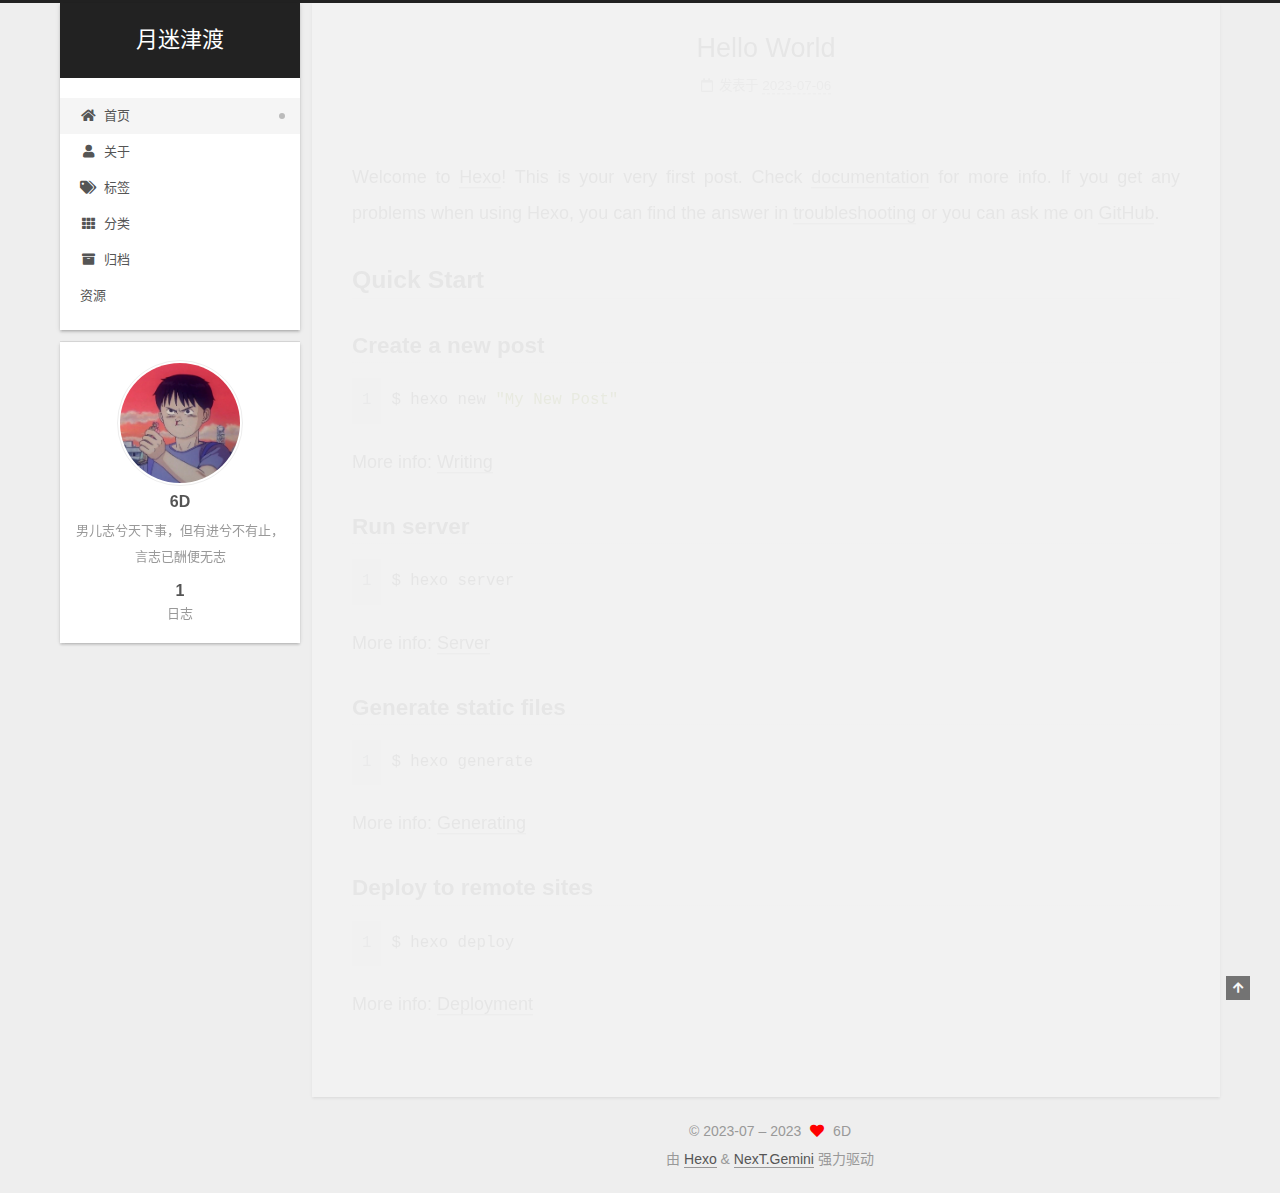
==== index.html @ 22b4a3be "Site updated: 2023-07-07 14:11:19" ====
<!DOCTYPE html>
<html lang="zh-CN">
<head>
  <meta charset="UTF-8">
<meta name="viewport" content="width=device-width, initial-scale=1, maximum-scale=2">
<meta name="theme-color" content="#222">
<meta name="generator" content="Hexo 6.3.0">
  <link rel="apple-touch-icon" sizes="180x180" href="/images/apple-touch-icon-next.png">
  <link rel="icon" type="image/png" sizes="32x32" href="/images/favicon-small.png">
  <link rel="icon" type="image/png" sizes="16x16" href="/images/favicon-small.png">
  <link rel="mask-icon" href="/images/logo.svg" color="#222">

<link rel="stylesheet" href="/css/main.css">


<link rel="stylesheet" href="/lib/font-awesome/css/all.min.css">

<script id="hexo-configurations">
    var NexT = window.NexT || {};
    var CONFIG = {"hostname":"6d-pj.github.io","root":"/","scheme":"Gemini","version":"7.8.0","exturl":false,"sidebar":{"position":"left","display":"post","padding":18,"offset":12,"onmobile":false},"copycode":{"enable":false,"show_result":false,"style":null},"back2top":{"enable":true,"sidebar":false,"scrollpercent":false},"bookmark":{"enable":false,"color":"#222","save":"auto"},"fancybox":false,"mediumzoom":false,"lazyload":false,"pangu":false,"comments":{"style":"tabs","active":null,"storage":true,"lazyload":false,"nav":null},"algolia":{"hits":{"per_page":10},"labels":{"input_placeholder":"Search for Posts","hits_empty":"We didn't find any results for the search: ${query}","hits_stats":"${hits} results found in ${time} ms"}},"localsearch":{"enable":false,"trigger":"auto","top_n_per_article":1,"unescape":false,"preload":false},"motion":{"enable":true,"async":false,"transition":{"post_block":"fadeIn","post_header":"slideDownIn","post_body":"slideDownIn","coll_header":"slideLeftIn","sidebar":"slideUpIn"}}};
  </script>

  <meta name="description" content="男儿志兮天下事，但有进兮不有止，言志已酬便无志">
<meta property="og:type" content="website">
<meta property="og:title" content="月迷津渡">
<meta property="og:url" content="https://6d-pj.github.io/index.html">
<meta property="og:site_name" content="月迷津渡">
<meta property="og:description" content="男儿志兮天下事，但有进兮不有止，言志已酬便无志">
<meta property="og:locale" content="zh_CN">
<meta property="article:author" content="6D">
<meta name="twitter:card" content="summary">

<link rel="canonical" href="https://6d-pj.github.io/">


<script id="page-configurations">
  // https://hexo.io/docs/variables.html
  CONFIG.page = {
    sidebar: "",
    isHome : true,
    isPost : false,
    lang   : 'zh-CN'
  };
</script>

  <title>月迷津渡</title>
  






  <noscript>
  <style>
  .use-motion .brand,
  .use-motion .menu-item,
  .sidebar-inner,
  .use-motion .post-block,
  .use-motion .pagination,
  .use-motion .comments,
  .use-motion .post-header,
  .use-motion .post-body,
  .use-motion .collection-header { opacity: initial; }

  .use-motion .site-title,
  .use-motion .site-subtitle {
    opacity: initial;
    top: initial;
  }

  .use-motion .logo-line-before i { left: initial; }
  .use-motion .logo-line-after i { right: initial; }
  </style>
</noscript>

</head>

<body itemscope itemtype="http://schema.org/WebPage">
  <div class="container use-motion">
    <div class="headband"></div>

    <header class="header" itemscope itemtype="http://schema.org/WPHeader">
      <div class="header-inner"><div class="site-brand-container">
  <div class="site-nav-toggle">
    <div class="toggle" aria-label="切换导航栏">
      <span class="toggle-line toggle-line-first"></span>
      <span class="toggle-line toggle-line-middle"></span>
      <span class="toggle-line toggle-line-last"></span>
    </div>
  </div>

  <div class="site-meta">

    <a href="/" class="brand" rel="start">
      <span class="logo-line-before"><i></i></span>
      <h1 class="site-title">月迷津渡</h1>
      <span class="logo-line-after"><i></i></span>
    </a>
  </div>

  <div class="site-nav-right">
    <div class="toggle popup-trigger">
    </div>
  </div>
</div>




<nav class="site-nav">
  <ul id="menu" class="main-menu menu">
        <li class="menu-item menu-item-home">

    <a href="/" rel="section"><i class="fa fa-home fa-fw"></i>首页</a>

  </li>
        <li class="menu-item menu-item-about">

    <a href="/about/" rel="section"><i class="fa fa-user fa-fw"></i>关于</a>

  </li>
        <li class="menu-item menu-item-tags">

    <a href="/tags/" rel="section"><i class="fa fa-tags fa-fw"></i>标签</a>

  </li>
        <li class="menu-item menu-item-categories">

    <a href="/categories/" rel="section"><i class="fa fa-th fa-fw"></i>分类</a>

  </li>
        <li class="menu-item menu-item-archives">

    <a href="/archives/" rel="section"><i class="fa fa-archive fa-fw"></i>归档</a>

  </li>
        <li class="menu-item menu-item-resources">

    <a href="/resources/" rel="section"><i class="download fa-fw"></i>资源</a>

  </li>
  </ul>
</nav>




</div>
    </header>

    
  <div class="back-to-top">
    <i class="fa fa-arrow-up"></i>
    <span>0%</span>
  </div>


    <main class="main">
      <div class="main-inner">
        <div class="content-wrap">
          

          <div class="content index posts-expand">
            
      
  
  
  <article itemscope itemtype="http://schema.org/Article" class="post-block" lang="zh-CN">
    <link itemprop="mainEntityOfPage" href="https://6d-pj.github.io/2023/07/06/hello-world/">

    <span hidden itemprop="author" itemscope itemtype="http://schema.org/Person">
      <meta itemprop="image" content="/images/avatar.jpg">
      <meta itemprop="name" content="6D">
      <meta itemprop="description" content="男儿志兮天下事，但有进兮不有止，言志已酬便无志">
    </span>

    <span hidden itemprop="publisher" itemscope itemtype="http://schema.org/Organization">
      <meta itemprop="name" content="月迷津渡">
    </span>
      <header class="post-header">
        <h2 class="post-title" itemprop="name headline">
          
            <a href="/2023/07/06/hello-world/" class="post-title-link" itemprop="url">Hello World</a>
        </h2>

        <div class="post-meta">
            <span class="post-meta-item">
              <span class="post-meta-item-icon">
                <i class="far fa-calendar"></i>
              </span>
              <span class="post-meta-item-text">发表于</span>

              <time title="创建时间：2023-07-06 17:15:15" itemprop="dateCreated datePublished" datetime="2023-07-06T17:15:15+08:00">2023-07-06</time>
            </span>

          

        </div>
      </header>

    
    
    
    <div class="post-body" itemprop="articleBody">

      
          <p>Welcome to <a target="_blank" rel="noopener" href="https://hexo.io/">Hexo</a>! This is your very first post. Check <a target="_blank" rel="noopener" href="https://hexo.io/docs/">documentation</a> for more info. If you get any problems when using Hexo, you can find the answer in <a target="_blank" rel="noopener" href="https://hexo.io/docs/troubleshooting.html">troubleshooting</a> or you can ask me on <a target="_blank" rel="noopener" href="https://github.com/hexojs/hexo/issues">GitHub</a>.</p>
<h2 id="Quick-Start"><a href="#Quick-Start" class="headerlink" title="Quick Start"></a>Quick Start</h2><h3 id="Create-a-new-post"><a href="#Create-a-new-post" class="headerlink" title="Create a new post"></a>Create a new post</h3><figure class="highlight bash"><table><tr><td class="gutter"><pre><span class="line">1</span><br></pre></td><td class="code"><pre><span class="line">$ hexo new <span class="string">&quot;My New Post&quot;</span></span><br></pre></td></tr></table></figure>

<p>More info: <a target="_blank" rel="noopener" href="https://hexo.io/docs/writing.html">Writing</a></p>
<h3 id="Run-server"><a href="#Run-server" class="headerlink" title="Run server"></a>Run server</h3><figure class="highlight bash"><table><tr><td class="gutter"><pre><span class="line">1</span><br></pre></td><td class="code"><pre><span class="line">$ hexo server</span><br></pre></td></tr></table></figure>

<p>More info: <a target="_blank" rel="noopener" href="https://hexo.io/docs/server.html">Server</a></p>
<h3 id="Generate-static-files"><a href="#Generate-static-files" class="headerlink" title="Generate static files"></a>Generate static files</h3><figure class="highlight bash"><table><tr><td class="gutter"><pre><span class="line">1</span><br></pre></td><td class="code"><pre><span class="line">$ hexo generate</span><br></pre></td></tr></table></figure>

<p>More info: <a target="_blank" rel="noopener" href="https://hexo.io/docs/generating.html">Generating</a></p>
<h3 id="Deploy-to-remote-sites"><a href="#Deploy-to-remote-sites" class="headerlink" title="Deploy to remote sites"></a>Deploy to remote sites</h3><figure class="highlight bash"><table><tr><td class="gutter"><pre><span class="line">1</span><br></pre></td><td class="code"><pre><span class="line">$ hexo deploy</span><br></pre></td></tr></table></figure>

<p>More info: <a target="_blank" rel="noopener" href="https://hexo.io/docs/one-command-deployment.html">Deployment</a></p>

      
    </div>

    
    
    
      <footer class="post-footer">
        <div class="post-eof"></div>
      </footer>
  </article>
  
  
  


  



          </div>
          

<script>
  window.addEventListener('tabs:register', () => {
    let { activeClass } = CONFIG.comments;
    if (CONFIG.comments.storage) {
      activeClass = localStorage.getItem('comments_active') || activeClass;
    }
    if (activeClass) {
      let activeTab = document.querySelector(`a[href="#comment-${activeClass}"]`);
      if (activeTab) {
        activeTab.click();
      }
    }
  });
  if (CONFIG.comments.storage) {
    window.addEventListener('tabs:click', event => {
      if (!event.target.matches('.tabs-comment .tab-content .tab-pane')) return;
      let commentClass = event.target.classList[1];
      localStorage.setItem('comments_active', commentClass);
    });
  }
</script>

        </div>
          
  
  <div class="toggle sidebar-toggle">
    <span class="toggle-line toggle-line-first"></span>
    <span class="toggle-line toggle-line-middle"></span>
    <span class="toggle-line toggle-line-last"></span>
  </div>

  <aside class="sidebar">
    <div class="sidebar-inner">

      <ul class="sidebar-nav motion-element">
        <li class="sidebar-nav-toc">
          文章目录
        </li>
        <li class="sidebar-nav-overview">
          站点概览
        </li>
      </ul>

      <!--noindex-->
      <div class="post-toc-wrap sidebar-panel">
      </div>
      <!--/noindex-->

      <div class="site-overview-wrap sidebar-panel">
        <div class="site-author motion-element" itemprop="author" itemscope itemtype="http://schema.org/Person">
    <img class="site-author-image" itemprop="image" alt="6D"
      src="/images/avatar.jpg">
  <p class="site-author-name" itemprop="name">6D</p>
  <div class="site-description" itemprop="description">男儿志兮天下事，但有进兮不有止，言志已酬便无志</div>
</div>
<div class="site-state-wrap motion-element">
  <nav class="site-state">
      <div class="site-state-item site-state-posts">
          <a href="/archives/">
        
          <span class="site-state-item-count">1</span>
          <span class="site-state-item-name">日志</span>
        </a>
      </div>
  </nav>
</div>



      </div>

    </div>
  </aside>
  <div id="sidebar-dimmer"></div>


      </div>
    </main>

    <footer class="footer">
      <div class="footer-inner">
        

        

<div class="copyright">
  
  &copy; 2023-07 – 
  <span itemprop="copyrightYear">2023</span>
  <span class="with-love">
    <i class="fa fa-heart"></i>
  </span>
  <span class="author" itemprop="copyrightHolder">6D</span>
</div>
  <div class="powered-by">由 <a href="https://hexo.io/" class="theme-link" rel="noopener" target="_blank">Hexo</a> & <a href="https://theme-next.org/" class="theme-link" rel="noopener" target="_blank">NexT.Gemini</a> 强力驱动
  </div>

        








      </div>
    </footer>
  </div>

  
  <script src="/lib/anime.min.js"></script>
  <script src="/lib/velocity/velocity.min.js"></script>
  <script src="/lib/velocity/velocity.ui.min.js"></script>

<script src="/js/utils.js"></script>

<script src="/js/motion.js"></script>


<script src="/js/schemes/pisces.js"></script>


<script src="/js/next-boot.js"></script>




  















  

  

</body>
</html>
---- css/main.css ----
:root {
  --body-bg-color: #eee;
  --content-bg-color: #fff;
  --card-bg-color: #f5f5f5;
  --text-color: #555;
  --blockquote-color: #666;
  --link-color: #555;
  --link-hover-color: #222;
  --brand-color: #fff;
  --brand-hover-color: #fff;
  --table-row-odd-bg-color: #f9f9f9;
  --table-row-hover-bg-color: #f5f5f5;
  --menu-item-bg-color: #f5f5f5;
  --btn-default-bg: #fff;
  --btn-default-color: #555;
  --btn-default-border-color: #555;
  --btn-default-hover-bg: #222;
  --btn-default-hover-color: #fff;
  --btn-default-hover-border-color: #222;
}
html {
  line-height: 1.15; /* 1 */
  -webkit-text-size-adjust: 100%; /* 2 */
}
body {
  margin: 0;
}
main {
  display: block;
}
h1 {
  font-size: 2em;
  margin: 0.67em 0;
}
hr {
  box-sizing: content-box; /* 1 */
  height: 0; /* 1 */
  overflow: visible; /* 2 */
}
pre {
  font-family: monospace, monospace; /* 1 */
  font-size: 1em; /* 2 */
}
a {
  background: transparent;
}
abbr[title] {
  border-bottom: none; /* 1 */
  text-decoration: underline; /* 2 */
  text-decoration: underline dotted; /* 2 */
}
b,
strong {
  font-weight: bolder;
}
code,
kbd,
samp {
  font-family: monospace, monospace; /* 1 */
  font-size: 1em; /* 2 */
}
small {
  font-size: 80%;
}
sub,
sup {
  font-size: 75%;
  line-height: 0;
  position: relative;
  vertical-align: baseline;
}
sub {
  bottom: -0.25em;
}
sup {
  top: -0.5em;
}
img {
  border-style: none;
}
button,
input,
optgroup,
select,
textarea {
  font-family: inherit; /* 1 */
  font-size: 100%; /* 1 */
  line-height: 1.15; /* 1 */
  margin: 0; /* 2 */
}
button,
input {
/* 1 */
  overflow: visible;
}
button,
select {
/* 1 */
  text-transform: none;
}
button,
[type='button'],
[type='reset'],
[type='submit'] {
  -webkit-appearance: button;
}
button::-moz-focus-inner,
[type='button']::-moz-focus-inner,
[type='reset']::-moz-focus-inner,
[type='submit']::-moz-focus-inner {
  border-style: none;
  padding: 0;
}
button:-moz-focusring,
[type='button']:-moz-focusring,
[type='reset']:-moz-focusring,
[type='submit']:-moz-focusring {
  outline: 1px dotted ButtonText;
}
fieldset {
  padding: 0.35em 0.75em 0.625em;
}
legend {
  box-sizing: border-box; /* 1 */
  color: inherit; /* 2 */
  display: table; /* 1 */
  max-width: 100%; /* 1 */
  padding: 0; /* 3 */
  white-space: normal; /* 1 */
}
progress {
  vertical-align: baseline;
}
textarea {
  overflow: auto;
}
[type='checkbox'],
[type='radio'] {
  box-sizing: border-box; /* 1 */
  padding: 0; /* 2 */
}
[type='number']::-webkit-inner-spin-button,
[type='number']::-webkit-outer-spin-button {
  height: auto;
}
[type='search'] {
  outline-offset: -2px; /* 2 */
  -webkit-appearance: textfield; /* 1 */
}
[type='search']::-webkit-search-decoration {
  -webkit-appearance: none;
}
::-webkit-file-upload-button {
  font: inherit; /* 2 */
  -webkit-appearance: button; /* 1 */
}
details {
  display: block;
}
summary {
  display: list-item;
}
template {
  display: none;
}
[hidden] {
  display: none;
}
::selection {
  background: #262a30;
  color: #eee;
}
html,
body {
  height: 100%;
}
body {
  background: var(--body-bg-color);
  color: var(--text-color);
  font-family: 'Lato', "PingFang SC", "Microsoft YaHei", sans-serif;
  font-size: 1em;
  line-height: 2;
}
@media (max-width: 991px) {
  body {
    padding-left: 0 !important;
    padding-right: 0 !important;
  }
}
h1,
h2,
h3,
h4,
h5,
h6 {
  font-family: 'Lato', "PingFang SC", "Microsoft YaHei", sans-serif;
  font-weight: bold;
  line-height: 1.5;
  margin: 20px 0 15px;
}
h1 {
  font-size: 1.5em;
}
h2 {
  font-size: 1.375em;
}
h3 {
  font-size: 1.25em;
}
h4 {
  font-size: 1.125em;
}
h5 {
  font-size: 1em;
}
h6 {
  font-size: 0.875em;
}
p {
  margin: 0 0 20px 0;
}
a,
span.exturl {
  border-bottom: 1px solid #999;
  color: var(--link-color);
  outline: 0;
  text-decoration: none;
  overflow-wrap: break-word;
  word-wrap: break-word;
  cursor: pointer;
}
a:hover,
span.exturl:hover {
  border-bottom-color: var(--link-hover-color);
  color: var(--link-hover-color);
}
iframe,
img,
video {
  display: block;
  margin-left: auto;
  margin-right: auto;
  max-width: 100%;
}
hr {
  background-image: repeating-linear-gradient(-45deg, #ddd, #ddd 4px, transparent 4px, transparent 8px);
  border: 0;
  height: 3px;
  margin: 40px 0;
}
blockquote {
  border-left: 4px solid #ddd;
  color: var(--blockquote-color);
  margin: 0;
  padding: 0 15px;
}
blockquote cite::before {
  content: '-';
  padding: 0 5px;
}
dt {
  font-weight: bold;
}
dd {
  margin: 0;
  padding: 0;
}
kbd {
  background-color: #f5f5f5;
  background-image: linear-gradient(#eee, #fff, #eee);
  border: 1px solid #ccc;
  border-radius: 0.2em;
  box-shadow: 0.1em 0.1em 0.2em rgba(0,0,0,0.1);
  color: #555;
  font-family: inherit;
  padding: 0.1em 0.3em;
  white-space: nowrap;
}
.table-container {
  overflow: auto;
}
table {
  border-collapse: collapse;
  border-spacing: 0;
  font-size: 0.875em;
  margin: 0 0 20px 0;
  width: 100%;
}
tbody tr:nth-of-type(odd) {
  background: var(--table-row-odd-bg-color);
}
tbody tr:hover {
  background: var(--table-row-hover-bg-color);
}
caption,
th,
td {
  font-weight: normal;
  padding: 8px;
  vertical-align: middle;
}
th,
td {
  border: 1px solid #ddd;
  border-bottom: 3px solid #ddd;
}
th {
  font-weight: 700;
  padding-bottom: 10px;
}
td {
  border-bottom-width: 1px;
}
.btn {
  background: var(--btn-default-bg);
  border: 2px solid var(--btn-default-border-color);
  border-radius: 2px;
  color: var(--btn-default-color);
  display: inline-block;
  font-size: 0.875em;
  line-height: 2;
  padding: 0 20px;
  text-decoration: none;
  transition-property: background-color;
  transition-delay: 0s;
  transition-duration: 0.2s;
  transition-timing-function: ease-in-out;
}
.btn:hover {
  background: var(--btn-default-hover-bg);
  border-color: var(--btn-default-hover-border-color);
  color: var(--btn-default-hover-color);
}
.btn + .btn {
  margin: 0 0 8px 8px;
}
.btn .fa-fw {
  text-align: left;
  width: 1.285714285714286em;
}
.toggle {
  line-height: 0;
}
.toggle .toggle-line {
  background: #fff;
  display: inline-block;
  height: 2px;
  left: 0;
  position: relative;
  top: 0;
  transition: all 0.4s;
  vertical-align: top;
  width: 100%;
}
.toggle .toggle-line:not(:first-child) {
  margin-top: 3px;
}
.toggle.toggle-arrow .toggle-line-first {
  left: 50%;
  top: 2px;
  transform: rotate(45deg);
  width: 50%;
}
.toggle.toggle-arrow .toggle-line-middle {
  left: 2px;
  width: 90%;
}
.toggle.toggle-arrow .toggle-line-last {
  left: 50%;
  top: -2px;
  transform: rotate(-45deg);
  width: 50%;
}
.toggle.toggle-close .toggle-line-first {
  transform: rotate(-45deg);
  top: 5px;
}
.toggle.toggle-close .toggle-line-middle {
  opacity: 0;
}
.toggle.toggle-close .toggle-line-last {
  transform: rotate(45deg);
  top: -5px;
}
.highlight,
pre {
  background: #f7f7f7;
  color: #4d4d4c;
  line-height: 1.6;
  margin: 0 auto 20px;
}
pre,
code {
  font-family: consolas, Menlo, monospace, "PingFang SC", "Microsoft YaHei";
}
code {
  background: #eee;
  border-radius: 3px;
  color: #555;
  padding: 2px 4px;
  overflow-wrap: break-word;
  word-wrap: break-word;
}
.highlight *::selection {
  background: #d6d6d6;
}
.highlight pre {
  border: 0;
  margin: 0;
  padding: 10px 0;
}
.highlight table {
  border: 0;
  margin: 0;
  width: auto;
}
.highlight td {
  border: 0;
  padding: 0;
}
.highlight figcaption {
  background: #eff2f3;
  color: #4d4d4c;
  display: flex;
  font-size: 0.875em;
  justify-content: space-between;
  line-height: 1.2;
  padding: 0.5em;
}
.highlight figcaption a {
  color: #4d4d4c;
}
.highlight figcaption a:hover {
  border-bottom-color: #4d4d4c;
}
.highlight .gutter {
  -moz-user-select: none;
  -ms-user-select: none;
  -webkit-user-select: none;
  user-select: none;
}
.highlight .gutter pre {
  background: #eff2f3;
  color: #869194;
  padding-left: 10px;
  padding-right: 10px;
  text-align: right;
}
.highlight .code pre {
  background: #f7f7f7;
  padding-left: 10px;
  width: 100%;
}
.gist table {
  width: auto;
}
.gist table td {
  border: 0;
}
pre {
  overflow: auto;
  padding: 10px;
}
pre code {
  background: none;
  color: #4d4d4c;
  font-size: 0.875em;
  padding: 0;
  text-shadow: none;
}
pre .deletion {
  background: #fdd;
}
pre .addition {
  background: #dfd;
}
pre .meta {
  color: #eab700;
  -moz-user-select: none;
  -ms-user-select: none;
  -webkit-user-select: none;
  user-select: none;
}
pre .comment {
  color: #8e908c;
}
pre .variable,
pre .attribute,
pre .tag,
pre .name,
pre .regexp,
pre .ruby .constant,
pre .xml .tag .title,
pre .xml .pi,
pre .xml .doctype,
pre .html .doctype,
pre .css .id,
pre .css .class,
pre .css .pseudo {
  color: #c82829;
}
pre .number,
pre .preprocessor,
pre .built_in,
pre .builtin-name,
pre .literal,
pre .params,
pre .constant,
pre .command {
  color: #f5871f;
}
pre .ruby .class .title,
pre .css .rules .attribute,
pre .string,
pre .symbol,
pre .value,
pre .inheritance,
pre .header,
pre .ruby .symbol,
pre .xml .cdata,
pre .special,
pre .formula {
  color: #718c00;
}
pre .title,
pre .css .hexcolor {
  color: #3e999f;
}
pre .function,
pre .python .decorator,
pre .python .title,
pre .ruby .function .title,
pre .ruby .title .keyword,
pre .perl .sub,
pre .javascript .title,
pre .coffeescript .title {
  color: #4271ae;
}
pre .keyword,
pre .javascript .function {
  color: #8959a8;
}
.blockquote-center {
  border-left: none;
  margin: 40px 0;
  padding: 0;
  position: relative;
  text-align: center;
}
.blockquote-center .fa {
  display: block;
  opacity: 0.6;
  position: absolute;
  width: 100%;
}
.blockquote-center .fa-quote-left {
  border-top: 1px solid #ccc;
  text-align: left;
  top: -20px;
}
.blockquote-center .fa-quote-right {
  border-bottom: 1px solid #ccc;
  text-align: right;
  bottom: -20px;
}
.blockquote-center p,
.blockquote-center div {
  text-align: center;
}
.post-body .group-picture img {
  margin: 0 auto;
  padding: 0 3px;
}
.group-picture-row {
  margin-bottom: 6px;
  overflow: hidden;
}
.group-picture-column {
  float: left;
  margin-bottom: 10px;
}
.post-body .label {
  color: #555;
  display: inline;
  padding: 0 2px;
}
.post-body .label.default {
  background: #f0f0f0;
}
.post-body .label.primary {
  background: #efe6f7;
}
.post-body .label.info {
  background: #e5f2f8;
}
.post-body .label.success {
  background: #e7f4e9;
}
.post-body .label.warning {
  background: #fcf6e1;
}
.post-body .label.danger {
  background: #fae8eb;
}
.post-body .tabs {
  margin-bottom: 20px;
}
.post-body .tabs,
.tabs-comment {
  display: block;
  padding-top: 10px;
  position: relative;
}
.post-body .tabs ul.nav-tabs,
.tabs-comment ul.nav-tabs {
  display: flex;
  flex-wrap: wrap;
  margin: 0;
  margin-bottom: -1px;
  padding: 0;
}
@media (max-width: 413px) {
  .post-body .tabs ul.nav-tabs,
  .tabs-comment ul.nav-tabs {
    display: block;
    margin-bottom: 5px;
  }
}
.post-body .tabs ul.nav-tabs li.tab,
.tabs-comment ul.nav-tabs li.tab {
  border-bottom: 1px solid #ddd;
  border-left: 1px solid transparent;
  border-right: 1px solid transparent;
  border-top: 3px solid transparent;
  flex-grow: 1;
  list-style-type: none;
  border-radius: 0 0 0 0;
}
@media (max-width: 413px) {
  .post-body .tabs ul.nav-tabs li.tab,
  .tabs-comment ul.nav-tabs li.tab {
    border-bottom: 1px solid transparent;
    border-left: 3px solid transparent;
    border-right: 1px solid transparent;
    border-top: 1px solid transparent;
  }
}
@media (max-width: 413px) {
  .post-body .tabs ul.nav-tabs li.tab,
  .tabs-comment ul.nav-tabs li.tab {
    border-radius: 0;
  }
}
.post-body .tabs ul.nav-tabs li.tab a,
.tabs-comment ul.nav-tabs li.tab a {
  border-bottom: initial;
  display: block;
  line-height: 1.8;
  outline: 0;
  padding: 0.25em 0.75em;
  text-align: center;
  transition-delay: 0s;
  transition-duration: 0.2s;
  transition-timing-function: ease-out;
}
.post-body .tabs ul.nav-tabs li.tab a i,
.tabs-comment ul.nav-tabs li.tab a i {
  width: 1.285714285714286em;
}
.post-body .tabs ul.nav-tabs li.tab.active,
.tabs-comment ul.nav-tabs li.tab.active {
  border-bottom: 1px solid transparent;
  border-left: 1px solid #ddd;
  border-right: 1px solid #ddd;
  border-top: 3px solid #fc6423;
}
@media (max-width: 413px) {
  .post-body .tabs ul.nav-tabs li.tab.active,
  .tabs-comment ul.nav-tabs li.tab.active {
    border-bottom: 1px solid #ddd;
    border-left: 3px solid #fc6423;
    border-right: 1px solid #ddd;
    border-top: 1px solid #ddd;
  }
}
.post-body .tabs ul.nav-tabs li.tab.active a,
.tabs-comment ul.nav-tabs li.tab.active a {
  color: var(--link-color);
  cursor: default;
}
.post-body .tabs .tab-content .tab-pane,
.tabs-comment .tab-content .tab-pane {
  border: 1px solid #ddd;
  border-top: 0;
  padding: 20px 20px 0 20px;
  border-radius: 0;
}
.post-body .tabs .tab-content .tab-pane:not(.active),
.tabs-comment .tab-content .tab-pane:not(.active) {
  display: none;
}
.post-body .tabs .tab-content .tab-pane.active,
.tabs-comment .tab-content .tab-pane.active {
  display: block;
}
.post-body .tabs .tab-content .tab-pane.active:nth-of-type(1),
.tabs-comment .tab-content .tab-pane.active:nth-of-type(1) {
  border-radius: 0 0 0 0;
}
@media (max-width: 413px) {
  .post-body .tabs .tab-content .tab-pane.active:nth-of-type(1),
  .tabs-comment .tab-content .tab-pane.active:nth-of-type(1) {
    border-radius: 0;
  }
}
.post-body .note {
  border-radius: 3px;
  margin-bottom: 20px;
  padding: 1em;
  position: relative;
  border: 1px solid #eee;
  border-left-width: 5px;
}
.post-body .note h2,
.post-body .note h3,
.post-body .note h4,
.post-body .note h5,
.post-body .note h6 {
  margin-top: 0;
  border-bottom: initial;
  margin-bottom: 0;
  padding-top: 0;
}
.post-body .note p:first-child,
.post-body .note ul:first-child,
.post-body .note ol:first-child,
.post-body .note table:first-child,
.post-body .note pre:first-child,
.post-body .note blockquote:first-child,
.post-body .note img:first-child {
  margin-top: 0;
}
.post-body .note p:last-child,
.post-body .note ul:last-child,
.post-body .note ol:last-child,
.post-body .note table:last-child,
.post-body .note pre:last-child,
.post-body .note blockquote:last-child,
.post-body .note img:last-child {
  margin-bottom: 0;
}
.post-body .note.default {
  border-left-color: #777;
}
.post-body .note.default h2,
.post-body .note.default h3,
.post-body .note.default h4,
.post-body .note.default h5,
.post-body .note.default h6 {
  color: #777;
}
.post-body .note.primary {
  border-left-color: #6f42c1;
}
.post-body .note.primary h2,
.post-body .note.primary h3,
.post-body .note.primary h4,
.post-body .note.primary h5,
.post-body .note.primary h6 {
  color: #6f42c1;
}
.post-body .note.info {
  border-left-color: #428bca;
}
.post-body .note.info h2,
.post-body .note.info h3,
.post-body .note.info h4,
.post-body .note.info h5,
.post-body .note.info h6 {
  color: #428bca;
}
.post-body .note.success {
  border-left-color: #5cb85c;
}
.post-body .note.success h2,
.post-body .note.success h3,
.post-body .note.success h4,
.post-body .note.success h5,
.post-body .note.success h6 {
  color: #5cb85c;
}
.post-body .note.warning {
  border-left-color: #f0ad4e;
}
.post-body .note.warning h2,
.post-body .note.warning h3,
.post-body .note.warning h4,
.post-body .note.warning h5,
.post-body .note.warning h6 {
  color: #f0ad4e;
}
.post-body .note.danger {
  border-left-color: #d9534f;
}
.post-body .note.danger h2,
.post-body .note.danger h3,
.post-body .note.danger h4,
.post-body .note.danger h5,
.post-body .note.danger h6 {
  color: #d9534f;
}
.pagination .prev,
.pagination .next,
.pagination .page-number,
.pagination .space {
  display: inline-block;
  margin: 0 10px;
  padding: 0 11px;
  position: relative;
  top: -1px;
}
@media (max-width: 767px) {
  .pagination .prev,
  .pagination .next,
  .pagination .page-number,
  .pagination .space {
    margin: 0 5px;
  }
}
.pagination {
  border-top: 1px solid #eee;
  margin: 120px 0 0;
  text-align: center;
}
.pagination .prev,
.pagination .next,
.pagination .page-number {
  border-bottom: 0;
  border-top: 1px solid #eee;
  transition-property: border-color;
  transition-delay: 0s;
  transition-duration: 0.2s;
  transition-timing-function: ease-in-out;
}
.pagination .prev:hover,
.pagination .next:hover,
.pagination .page-number:hover {
  border-top-color: #222;
}
.pagination .space {
  margin: 0;
  padding: 0;
}
.pagination .prev {
  margin-left: 0;
}
.pagination .next {
  margin-right: 0;
}
.pagination .page-number.current {
  background: #ccc;
  border-top-color: #ccc;
  color: #fff;
}
@media (max-width: 767px) {
  .pagination {
    border-top: none;
  }
  .pagination .prev,
  .pagination .next,
  .pagination .page-number {
    border-bottom: 1px solid #eee;
    border-top: 0;
    margin-bottom: 10px;
    padding: 0 10px;
  }
  .pagination .prev:hover,
  .pagination .next:hover,
  .pagination .page-number:hover {
    border-bottom-color: #222;
  }
}
.comments {
  margin-top: 60px;
  overflow: hidden;
}
.comment-button-group {
  display: flex;
  flex-wrap: wrap-reverse;
  justify-content: center;
  margin: 1em 0;
}
.comment-button-group .comment-button {
  margin: 0.1em 0.2em;
}
.comment-button-group .comment-button.active {
  background: var(--btn-default-hover-bg);
  border-color: var(--btn-default-hover-border-color);
  color: var(--btn-default-hover-color);
}
.comment-position {
  display: none;
}
.comment-position.active {
  display: block;
}
.tabs-comment {
  background: var(--content-bg-color);
  margin-top: 4em;
  padding-top: 0;
}
.tabs-comment .comments {
  border: 0;
  box-shadow: none;
  margin-top: 0;
  padding-top: 0;
}
.container {
  min-height: 100%;
  position: relative;
}
.main-inner {
  margin: 0 auto;
  width: calc(100% - 20px);
}
@media (min-width: 1200px) {
  .main-inner {
    width: 1160px;
  }
}
@media (min-width: 1600px) {
  .main-inner {
    width: 73%;
  }
}
@media (max-width: 767px) {
  .content-wrap {
    padding: 0 20px;
  }
}
.header {
  background: transparent;
}
.header-inner {
  margin: 0 auto;
  width: calc(100% - 20px);
}
@media (min-width: 1200px) {
  .header-inner {
    width: 1160px;
  }
}
@media (min-width: 1600px) {
  .header-inner {
    width: 73%;
  }
}
.site-brand-container {
  display: flex;
  flex-shrink: 0;
  padding: 0 10px;
}
.headband {
  background: #222;
  height: 3px;
}
.site-meta {
  flex-grow: 1;
  text-align: center;
}
@media (max-width: 767px) {
  .site-meta {
    text-align: center;
  }
}
.brand {
  border-bottom: none;
  color: var(--brand-color);
  display: inline-block;
  line-height: 1.375em;
  padding: 0 40px;
  position: relative;
}
.brand:hover {
  color: var(--brand-hover-color);
}
.site-title {
  font-family: 'Lato', "PingFang SC", "Microsoft YaHei", sans-serif;
  font-size: 1.375em;
  font-weight: normal;
  margin: 0;
}
.site-subtitle {
  color: #ddd;
  font-size: 0.8125em;
  margin: 10px 0;
}
.use-motion .brand {
  opacity: 0;
}
.use-motion .site-title,
.use-motion .site-subtitle,
.use-motion .custom-logo-image {
  opacity: 0;
  position: relative;
  top: -10px;
}
.site-nav-toggle,
.site-nav-right {
  display: none;
}
@media (max-width: 767px) {
  .site-nav-toggle,
  .site-nav-right {
    display: flex;
    flex-direction: column;
    justify-content: center;
  }
}
.site-nav-toggle .toggle,
.site-nav-right .toggle {
  color: var(--text-color);
  padding: 10px;
  width: 22px;
}
.site-nav-toggle .toggle .toggle-line,
.site-nav-right .toggle .toggle-line {
  background: var(--text-color);
  border-radius: 1px;
}
.site-nav {
  display: block;
}
@media (max-width: 767px) {
  .site-nav {
    clear: both;
    display: none;
  }
}
.site-nav.site-nav-on {
  display: block;
}
.menu {
  margin-top: 20px;
  padding-left: 0;
  text-align: center;
}
.menu-item {
  display: inline-block;
  list-style: none;
  margin: 0 10px;
}
@media (max-width: 767px) {
  .menu-item {
    display: block;
    margin-top: 10px;
  }
  .menu-item.menu-item-search {
    display: none;
  }
}
.menu-item a,
.menu-item span.exturl {
  border-bottom: 0;
  display: block;
  font-size: 0.8125em;
  transition-property: border-color;
  transition-delay: 0s;
  transition-duration: 0.2s;
  transition-timing-function: ease-in-out;
}
@media (hover: none) {
  .menu-item a:hover,
  .menu-item span.exturl:hover {
    border-bottom-color: transparent !important;
  }
}
.menu-item .fa,
.menu-item .fab,
.menu-item .far,
.menu-item .fas {
  margin-right: 8px;
}
.menu-item .badge {
  display: inline-block;
  font-weight: bold;
  line-height: 1;
  margin-left: 0.35em;
  margin-top: 0.35em;
  text-align: center;
  white-space: nowrap;
}
@media (max-width: 767px) {
  .menu-item .badge {
    float: right;
    margin-left: 0;
  }
}
.menu-item-active a,
.menu .menu-item a:hover,
.menu .menu-item span.exturl:hover {
  background: var(--menu-item-bg-color);
}
.use-motion .menu-item {
  opacity: 0;
}
.sidebar {
  background: #222;
  bottom: 0;
  box-shadow: inset 0 2px 6px #000;
  position: fixed;
  top: 0;
}
@media (max-width: 991px) {
  .sidebar {
    display: none;
  }
}
.sidebar-inner {
  color: #999;
  padding: 18px 10px;
  text-align: center;
}
.cc-license {
  margin-top: 10px;
  text-align: center;
}
.cc-license .cc-opacity {
  border-bottom: none;
  opacity: 0.7;
}
.cc-license .cc-opacity:hover {
  opacity: 0.9;
}
.cc-license img {
  display: inline-block;
}
.site-author-image {
  border: 1px solid #eee;
  display: block;
  margin: 0 auto;
  max-width: 120px;
  padding: 2px;
  border-radius: 50%;
}
.site-author-name {
  color: var(--text-color);
  font-weight: 600;
  margin: 0;
  text-align: center;
}
.site-description {
  color: #999;
  font-size: 0.8125em;
  margin-top: 0;
  text-align: center;
}
.links-of-author {
  margin-top: 15px;
}
.links-of-author a,
.links-of-author span.exturl {
  border-bottom-color: #555;
  display: inline-block;
  font-size: 0.8125em;
  margin-bottom: 10px;
  margin-right: 10px;
  vertical-align: middle;
}
.links-of-author a::before,
.links-of-author span.exturl::before {
  background: #2dff1a;
  border-radius: 50%;
  content: ' ';
  display: inline-block;
  height: 4px;
  margin-right: 3px;
  vertical-align: middle;
  width: 4px;
}
.sidebar-button {
  margin-top: 15px;
}
.sidebar-button a {
  border: 1px solid #fc6423;
  border-radius: 4px;
  color: #fc6423;
  display: inline-block;
  padding: 0 15px;
}
.sidebar-button a .fa,
.sidebar-button a .fab,
.sidebar-button a .far,
.sidebar-button a .fas {
  margin-right: 5px;
}
.sidebar-button a:hover {
  background: #fc6423;
  border: 1px solid #fc6423;
  color: #fff;
}
.sidebar-button a:hover .fa,
.sidebar-button a:hover .fab,
.sidebar-button a:hover .far,
.sidebar-button a:hover .fas {
  color: #fff;
}
.links-of-blogroll {
  font-size: 0.8125em;
  margin-top: 10px;
}
.links-of-blogroll-title {
  font-size: 0.875em;
  font-weight: 600;
  margin-top: 0;
}
.links-of-blogroll-list {
  list-style: none;
  margin: 0;
  padding: 0;
}
#sidebar-dimmer {
  display: none;
}
@media (max-width: 767px) {
  #sidebar-dimmer {
    background: #000;
    display: block;
    height: 100%;
    left: 100%;
    opacity: 0;
    position: fixed;
    top: 0;
    width: 100%;
    z-index: 1100;
  }
  .sidebar-active + #sidebar-dimmer {
    opacity: 0.7;
    transform: translateX(-100%);
    transition: opacity 0.5s;
  }
}
.sidebar-nav {
  margin: 0;
  padding-bottom: 20px;
  padding-left: 0;
}
.sidebar-nav li {
  border-bottom: 1px solid transparent;
  color: var(--text-color);
  cursor: pointer;
  display: inline-block;
  font-size: 0.875em;
}
.sidebar-nav li.sidebar-nav-overview {
  margin-left: 10px;
}
.sidebar-nav li:hover {
  color: #fc6423;
}
.sidebar-nav .sidebar-nav-active {
  border-bottom-color: #fc6423;
  color: #fc6423;
}
.sidebar-nav .sidebar-nav-active:hover {
  color: #fc6423;
}
.sidebar-panel {
  display: none;
  overflow-x: hidden;
  overflow-y: auto;
}
.sidebar-panel-active {
  display: block;
}
.sidebar-toggle {
  background: #222;
  bottom: 45px;
  cursor: pointer;
  height: 14px;
  left: 30px;
  padding: 5px;
  position: fixed;
  width: 14px;
  z-index: 1300;
}
@media (max-width: 991px) {
  .sidebar-toggle {
    left: 20px;
    opacity: 0.8;
    display: none;
  }
}
.sidebar-toggle:hover .toggle-line {
  background: #fc6423;
}
.post-toc {
  font-size: 0.875em;
}
.post-toc ol {
  list-style: none;
  margin: 0;
  padding: 0 2px 5px 10px;
  text-align: left;
}
.post-toc ol > ol {
  padding-left: 0;
}
.post-toc ol a {
  transition-property: all;
  transition-delay: 0s;
  transition-duration: 0.2s;
  transition-timing-function: ease-in-out;
}
.post-toc .nav-item {
  line-height: 1.8;
  overflow: hidden;
  text-overflow: ellipsis;
  white-space: nowrap;
}
.post-toc .nav .nav-child {
  display: none;
}
.post-toc .nav .active > .nav-child {
  display: block;
}
.post-toc .nav .active-current > .nav-child {
  display: block;
}
.post-toc .nav .active-current > .nav-child > .nav-item {
  display: block;
}
.post-toc .nav .active > a {
  border-bottom-color: #fc6423;
  color: #fc6423;
}
.post-toc .nav .active-current > a {
  color: #fc6423;
}
.post-toc .nav .active-current > a:hover {
  color: #fc6423;
}
.site-state {
  display: flex;
  justify-content: center;
  line-height: 1.4;
  margin-top: 10px;
  overflow: hidden;
  text-align: center;
  white-space: nowrap;
}
.site-state-item {
  padding: 0 15px;
}
.site-state-item:not(:first-child) {
  border-left: 1px solid #eee;
}
.site-state-item a {
  border-bottom: none;
}
.site-state-item-count {
  display: block;
  font-size: 1em;
  font-weight: 600;
  text-align: center;
}
.site-state-item-name {
  color: #999;
  font-size: 0.8125em;
}
.footer {
  color: #999;
  font-size: 0.875em;
  padding: 20px 0;
}
.footer.footer-fixed {
  bottom: 0;
  left: 0;
  position: absolute;
  right: 0;
}
.footer-inner {
  box-sizing: border-box;
  margin: 0 auto;
  text-align: center;
  width: calc(100% - 20px);
}
@media (min-width: 1200px) {
  .footer-inner {
    width: 1160px;
  }
}
@media (min-width: 1600px) {
  .footer-inner {
    width: 73%;
  }
}
.languages {
  display: inline-block;
  font-size: 1.125em;
  position: relative;
}
.languages .lang-select-label span {
  margin: 0 0.5em;
}
.languages .lang-select {
  height: 100%;
  left: 0;
  opacity: 0;
  position: absolute;
  top: 0;
  width: 100%;
}
.with-love {
  color: #ff0000;
  display: inline-block;
  margin: 0 5px;
}
.powered-by,
.theme-info {
  display: inline-block;
}
@-moz-keyframes iconAnimate {
  0%, 100% {
    transform: scale(1);
  }
  10%, 30% {
    transform: scale(0.9);
  }
  20%, 40%, 60%, 80% {
    transform: scale(1.1);
  }
  50%, 70% {
    transform: scale(1.1);
  }
}
@-webkit-keyframes iconAnimate {
  0%, 100% {
    transform: scale(1);
  }
  10%, 30% {
    transform: scale(0.9);
  }
  20%, 40%, 60%, 80% {
    transform: scale(1.1);
  }
  50%, 70% {
    transform: scale(1.1);
  }
}
@-o-keyframes iconAnimate {
  0%, 100% {
    transform: scale(1);
  }
  10%, 30% {
    transform: scale(0.9);
  }
  20%, 40%, 60%, 80% {
    transform: scale(1.1);
  }
  50%, 70% {
    transform: scale(1.1);
  }
}
@keyframes iconAnimate {
  0%, 100% {
    transform: scale(1);
  }
  10%, 30% {
    transform: scale(0.9);
  }
  20%, 40%, 60%, 80% {
    transform: scale(1.1);
  }
  50%, 70% {
    transform: scale(1.1);
  }
}
.back-to-top {
  font-size: 12px;
  text-align: center;
  transition-delay: 0s;
  transition-duration: 0.2s;
  transition-timing-function: ease-in-out;
}
.back-to-top {
  background: #222;
  bottom: -100px;
  box-sizing: border-box;
  color: #fff;
  cursor: pointer;
  left: 30px;
  opacity: 0.6;
  padding: 0 6px;
  position: fixed;
  transition-property: bottom;
  z-index: 1300;
  width: 24px;
}
.back-to-top span {
  display: none;
}
.back-to-top:hover {
  color: #fc6423;
}
.back-to-top.back-to-top-on {
  bottom: 30px;
}
@media (max-width: 991px) {
  .back-to-top {
    left: 20px;
    opacity: 0.8;
  }
}
.post-body {
  font-family: 'Lato', "PingFang SC", "Microsoft YaHei", sans-serif;
  overflow-wrap: break-word;
  word-wrap: break-word;
}
@media (min-width: 1200px) {
  .post-body {
    font-size: 1.125em;
  }
}
.post-body .exturl .fa {
  font-size: 0.875em;
  margin-left: 4px;
}
.post-body .image-caption,
.post-body .figure .caption {
  color: #999;
  font-size: 0.875em;
  font-weight: bold;
  line-height: 1;
  margin: -20px auto 15px;
  text-align: center;
}
.post-sticky-flag {
  display: inline-block;
  transform: rotate(30deg);
}
.post-button {
  margin-top: 40px;
  text-align: center;
}
.use-motion .post-block,
.use-motion .pagination,
.use-motion .comments {
  opacity: 0;
}
.use-motion .post-header {
  opacity: 0;
}
.use-motion .post-body {
  opacity: 0;
}
.use-motion .collection-header {
  opacity: 0;
}
.posts-collapse {
  margin-left: 35px;
  position: relative;
}
@media (max-width: 767px) {
  .posts-collapse {
    margin-left: 0px;
    margin-right: 0px;
  }
}
.posts-collapse .collection-title {
  font-size: 1.125em;
  position: relative;
}
.posts-collapse .collection-title::before {
  background: #999;
  border: 1px solid #fff;
  border-radius: 50%;
  content: ' ';
  height: 10px;
  left: 0;
  margin-left: -6px;
  margin-top: -4px;
  position: absolute;
  top: 50%;
  width: 10px;
}
.posts-collapse .collection-year {
  font-size: 1.5em;
  font-weight: bold;
  margin: 60px 0;
  position: relative;
}
.posts-collapse .collection-year::before {
  background: #bbb;
  border-radius: 50%;
  content: ' ';
  height: 8px;
  left: 0;
  margin-left: -4px;
  margin-top: -4px;
  position: absolute;
  top: 50%;
  width: 8px;
}
.posts-collapse .collection-header {
  display: block;
  margin: 0 0 0 20px;
}
.posts-collapse .collection-header small {
  color: #bbb;
  margin-left: 5px;
}
.posts-collapse .post-header {
  border-bottom: 1px dashed #ccc;
  margin: 30px 0;
  padding-left: 15px;
  position: relative;
  transition-property: border;
  transition-delay: 0s;
  transition-duration: 0.2s;
  transition-timing-function: ease-in-out;
}
.posts-collapse .post-header::before {
  background: #bbb;
  border: 1px solid #fff;
  border-radius: 50%;
  content: ' ';
  height: 6px;
  left: 0;
  margin-left: -4px;
  position: absolute;
  top: 0.75em;
  transition-property: background;
  width: 6px;
  transition-delay: 0s;
  transition-duration: 0.2s;
  transition-timing-function: ease-in-out;
}
.posts-collapse .post-header:hover {
  border-bottom-color: #666;
}
.posts-collapse .post-header:hover::before {
  background: #222;
}
.posts-collapse .post-meta {
  display: inline;
  font-size: 0.75em;
  margin-right: 10px;
}
.posts-collapse .post-title {
  display: inline;
}
.posts-collapse .post-title a,
.posts-collapse .post-title span.exturl {
  border-bottom: none;
  color: var(--link-color);
}
.posts-collapse .post-title .fa-external-link-alt {
  font-size: 0.875em;
  margin-left: 5px;
}
.posts-collapse::before {
  background: #f5f5f5;
  content: ' ';
  height: 100%;
  left: 0;
  margin-left: -2px;
  position: absolute;
  top: 1.25em;
  width: 4px;
}
.post-eof {
  background: #ccc;
  height: 1px;
  margin: 80px auto 60px;
  text-align: center;
  width: 8%;
}
.post-block:last-of-type .post-eof {
  display: none;
}
.content {
  padding-top: 40px;
}
@media (min-width: 992px) {
  .post-body {
    text-align: justify;
  }
}
@media (max-width: 991px) {
  .post-body {
    text-align: justify;
  }
}
.post-body h1,
.post-body h2,
.post-body h3,
.post-body h4,
.post-body h5,
.post-body h6 {
  padding-top: 10px;
}
.post-body h1 .header-anchor,
.post-body h2 .header-anchor,
.post-body h3 .header-anchor,
.post-body h4 .header-anchor,
.post-body h5 .header-anchor,
.post-body h6 .header-anchor {
  border-bottom-style: none;
  color: #ccc;
  float: right;
  margin-left: 10px;
  visibility: hidden;
}
.post-body h1 .header-anchor:hover,
.post-body h2 .header-anchor:hover,
.post-body h3 .header-anchor:hover,
.post-body h4 .header-anchor:hover,
.post-body h5 .header-anchor:hover,
.post-body h6 .header-anchor:hover {
  color: inherit;
}
.post-body h1:hover .header-anchor,
.post-body h2:hover .header-anchor,
.post-body h3:hover .header-anchor,
.post-body h4:hover .header-anchor,
.post-body h5:hover .header-anchor,
.post-body h6:hover .header-anchor {
  visibility: visible;
}
.post-body iframe,
.post-body img,
.post-body video {
  margin-bottom: 20px;
}
.post-body .video-container {
  height: 0;
  margin-bottom: 20px;
  overflow: hidden;
  padding-top: 75%;
  position: relative;
  width: 100%;
}
.post-body .video-container iframe,
.post-body .video-container object,
.post-body .video-container embed {
  height: 100%;
  left: 0;
  margin: 0;
  position: absolute;
  top: 0;
  width: 100%;
}
.post-gallery {
  align-items: center;
  display: grid;
  grid-gap: 10px;
  grid-template-columns: 1fr 1fr 1fr;
  margin-bottom: 20px;
}
@media (max-width: 767px) {
  .post-gallery {
    grid-template-columns: 1fr 1fr;
  }
}
.post-gallery a {
  border: 0;
}
.post-gallery img {
  margin: 0;
}
.posts-expand .post-header {
  font-size: 1.125em;
}
.posts-expand .post-title {
  font-size: 1.5em;
  font-weight: normal;
  margin: initial;
  text-align: center;
  overflow-wrap: break-word;
  word-wrap: break-word;
}
.posts-expand .post-title-link {
  border-bottom: none;
  color: var(--link-color);
  display: inline-block;
  position: relative;
  vertical-align: top;
}
.posts-expand .post-title-link::before {
  background: var(--link-color);
  bottom: 0;
  content: '';
  height: 2px;
  left: 0;
  position: absolute;
  transform: scaleX(0);
  visibility: hidden;
  width: 100%;
  transition-delay: 0s;
  transition-duration: 0.2s;
  transition-timing-function: ease-in-out;
}
.posts-expand .post-title-link:hover::before {
  transform: scaleX(1);
  visibility: visible;
}
.posts-expand .post-title-link .fa-external-link-alt {
  font-size: 0.875em;
  margin-left: 5px;
}
.posts-expand .post-meta {
  color: #999;
  font-family: 'Lato', "PingFang SC", "Microsoft YaHei", sans-serif;
  font-size: 0.75em;
  margin: 3px 0 60px 0;
  text-align: center;
}
.posts-expand .post-meta .post-description {
  font-size: 0.875em;
  margin-top: 2px;
}
.posts-expand .post-meta time {
  border-bottom: 1px dashed #999;
  cursor: pointer;
}
.post-meta .post-meta-item + .post-meta-item::before {
  content: '|';
  margin: 0 0.5em;
}
.post-meta-divider {
  margin: 0 0.5em;
}
.post-meta-item-icon {
  margin-right: 3px;
}
@media (max-width: 991px) {
  .post-meta-item-icon {
    display: inline-block;
  }
}
@media (max-width: 991px) {
  .post-meta-item-text {
    display: none;
  }
}
.post-nav {
  border-top: 1px solid #eee;
  display: flex;
  justify-content: space-between;
  margin-top: 15px;
  padding: 10px 5px 0;
}
.post-nav-item {
  flex: 1;
}
.post-nav-item a {
  border-bottom: none;
  display: block;
  font-size: 0.875em;
  line-height: 1.6;
  position: relative;
}
.post-nav-item a:active {
  top: 2px;
}
.post-nav-item .fa {
  font-size: 0.75em;
}
.post-nav-item:first-child {
  margin-right: 15px;
}
.post-nav-item:first-child .fa {
  margin-right: 5px;
}
.post-nav-item:last-child {
  margin-left: 15px;
  text-align: right;
}
.post-nav-item:last-child .fa {
  margin-left: 5px;
}
.rtl.post-body p,
.rtl.post-body a,
.rtl.post-body h1,
.rtl.post-body h2,
.rtl.post-body h3,
.rtl.post-body h4,
.rtl.post-body h5,
.rtl.post-body h6,
.rtl.post-body li,
.rtl.post-body ul,
.rtl.post-body ol {
  direction: rtl;
  font-family: UKIJ Ekran;
}
.rtl.post-title {
  font-family: UKIJ Ekran;
}
.post-tags {
  margin-top: 40px;
  text-align: center;
}
.post-tags a {
  display: inline-block;
  font-size: 0.8125em;
}
.post-tags a:not(:last-child) {
  margin-right: 10px;
}
.post-widgets {
  border-top: 1px solid #eee;
  margin-top: 15px;
  text-align: center;
}
.wp_rating {
  height: 20px;
  line-height: 20px;
  margin-top: 10px;
  padding-top: 6px;
  text-align: center;
}
.social-like {
  display: flex;
  font-size: 0.875em;
  justify-content: center;
  text-align: center;
}
.reward-container {
  margin: 20px auto;
  padding: 10px 0;
  text-align: center;
  width: 90%;
}
.reward-container button {
  background: transparent;
  border: 1px solid #fc6423;
  border-radius: 0;
  color: #fc6423;
  cursor: pointer;
  line-height: 2;
  outline: 0;
  padding: 0 15px;
  vertical-align: text-top;
}
.reward-container button:hover {
  background: #fc6423;
  border: 1px solid transparent;
  color: #fa9366;
}
#qr {
  padding-top: 20px;
}
#qr a {
  border: 0;
}
#qr img {
  display: inline-block;
  margin: 0.8em 2em 0 2em;
  max-width: 100%;
  width: 180px;
}
#qr p {
  text-align: center;
}
.category-all-page .category-all-title {
  text-align: center;
}
.category-all-page .category-all {
  margin-top: 20px;
}
.category-all-page .category-list {
  list-style: none;
  margin: 0;
  padding: 0;
}
.category-all-page .category-list-item {
  margin: 5px 10px;
}
.category-all-page .category-list-count {
  color: #bbb;
}
.category-all-page .category-list-count::before {
  content: ' (';
  display: inline;
}
.category-all-page .category-list-count::after {
  content: ') ';
  display: inline;
}
.category-all-page .category-list-child {
  padding-left: 10px;
}
.event-list {
  padding: 0;
}
.event-list hr {
  background: #222;
  margin: 20px 0 45px 0;
}
.event-list hr::after {
  background: #222;
  color: #fff;
  content: 'NOW';
  display: inline-block;
  font-weight: bold;
  padding: 0 5px;
  text-align: right;
}
.event-list .event {
  background: #222;
  margin: 20px 0;
  min-height: 40px;
  padding: 15px 0 15px 10px;
}
.event-list .event .event-summary {
  color: #fff;
  margin: 0;
  padding-bottom: 3px;
}
.event-list .event .event-summary::before {
  animation: dot-flash 1s alternate infinite ease-in-out;
  color: #fff;
  content: '\f111';
  display: inline-block;
  font-size: 10px;
  margin-right: 25px;
  vertical-align: middle;
  font-family: 'Font Awesome 5 Free';
  font-weight: 900;
}
.event-list .event .event-relative-time {
  color: #bbb;
  display: inline-block;
  font-size: 12px;
  font-weight: normal;
  padding-left: 12px;
}
.event-list .event .event-details {
  color: #fff;
  display: block;
  line-height: 18px;
  margin-left: 56px;
  padding-bottom: 6px;
  padding-top: 3px;
  text-indent: -24px;
}
.event-list .event .event-details::before {
  color: #fff;
  display: inline-block;
  margin-right: 9px;
  text-align: center;
  text-indent: 0;
  width: 14px;
  font-family: 'Font Awesome 5 Free';
  font-weight: 900;
}
.event-list .event .event-details.event-location::before {
  content: '\f041';
}
.event-list .event .event-details.event-duration::before {
  content: '\f017';
}
.event-list .event-past {
  background: #f5f5f5;
}
.event-list .event-past .event-summary,
.event-list .event-past .event-details {
  color: #bbb;
  opacity: 0.9;
}
.event-list .event-past .event-summary::before,
.event-list .event-past .event-details::before {
  animation: none;
  color: #bbb;
}
@-moz-keyframes dot-flash {
  from {
    opacity: 1;
    transform: scale(1);
  }
  to {
    opacity: 0;
    transform: scale(0.8);
  }
}
@-webkit-keyframes dot-flash {
  from {
    opacity: 1;
    transform: scale(1);
  }
  to {
    opacity: 0;
    transform: scale(0.8);
  }
}
@-o-keyframes dot-flash {
  from {
    opacity: 1;
    transform: scale(1);
  }
  to {
    opacity: 0;
    transform: scale(0.8);
  }
}
@keyframes dot-flash {
  from {
    opacity: 1;
    transform: scale(1);
  }
  to {
    opacity: 0;
    transform: scale(0.8);
  }
}
ul.breadcrumb {
  font-size: 0.75em;
  list-style: none;
  margin: 1em 0;
  padding: 0 2em;
  text-align: center;
}
ul.breadcrumb li {
  display: inline;
}
ul.breadcrumb li + li::before {
  content: '/\00a0';
  font-weight: normal;
  padding: 0.5em;
}
ul.breadcrumb li + li:last-child {
  font-weight: bold;
}
.tag-cloud {
  text-align: center;
}
.tag-cloud a {
  display: inline-block;
  margin: 10px;
}
.tag-cloud a:hover {
  color: var(--link-hover-color) !important;
}
.header {
  margin: 0 auto;
  position: relative;
  width: calc(100% - 20px);
}
@media (min-width: 1200px) {
  .header {
    width: 1160px;
  }
}
@media (min-width: 1600px) {
  .header {
    width: 73%;
  }
}
@media (max-width: 991px) {
  .header {
    width: auto;
  }
}
.header-inner {
  background: var(--content-bg-color);
  border-radius: initial;
  box-shadow: 0 2px 2px 0 rgba(0,0,0,0.12), 0 3px 1px -2px rgba(0,0,0,0.06), 0 1px 5px 0 rgba(0,0,0,0.12);
  overflow: hidden;
  padding: 0;
  position: absolute;
  top: 0;
  width: 240px;
}
@media (min-width: 1200px) {
  .header-inner {
    width: 240px;
  }
}
@media (max-width: 991px) {
  .header-inner {
    border-radius: initial;
    position: relative;
    width: auto;
  }
}
.main-inner {
  align-items: flex-start;
  display: flex;
  justify-content: space-between;
  flex-direction: row-reverse;
}
@media (max-width: 991px) {
  .main-inner {
    width: auto;
  }
}
.content-wrap {
  background: var(--content-bg-color);
  border-radius: initial;
  box-shadow: 0 2px 2px 0 rgba(0,0,0,0.12), 0 3px 1px -2px rgba(0,0,0,0.06), 0 1px 5px 0 rgba(0,0,0,0.12);
  box-sizing: border-box;
  padding: 40px;
  width: calc(100% - 252px);
}
@media (max-width: 991px) {
  .content-wrap {
    border-radius: initial;
    padding: 20px;
    width: 100%;
  }
}
.footer-inner {
  padding-left: 260px;
}
.back-to-top {
  left: auto;
  right: 30px;
}
@media (max-width: 991px) {
  .back-to-top {
    right: 20px;
  }
}
@media (max-width: 991px) {
  .footer-inner {
    padding-left: 0;
    padding-right: 0;
    width: auto;
  }
}
.site-brand-container {
  background: #222;
}
@media (max-width: 991px) {
  .site-brand-container {
    box-shadow: 0 0 16px rgba(0,0,0,0.5);
  }
}
.site-meta {
  padding: 20px 0;
}
.brand {
  padding: 0;
}
.site-subtitle {
  margin: 10px 10px 0;
}
.custom-logo-image {
  margin-top: 20px;
}
@media (max-width: 991px) {
  .custom-logo-image {
    display: none;
  }
}
@media (min-width: 768px) and (max-width: 991px) {
  .site-nav-toggle,
  .site-nav-right {
    display: flex;
    flex-direction: column;
    justify-content: center;
  }
}
.site-nav-toggle .toggle,
.site-nav-right .toggle {
  color: #fff;
}
.site-nav-toggle .toggle .toggle-line,
.site-nav-right .toggle .toggle-line {
  background: #fff;
}
@media (min-width: 768px) and (max-width: 991px) {
  .site-nav {
    display: none;
  }
}
.menu .menu-item {
  display: block;
  margin: 0;
}
.menu .menu-item a,
.menu .menu-item span.exturl {
  padding: 5px 20px;
  position: relative;
  text-align: left;
  transition-property: background-color;
}
@media (max-width: 991px) {
  .menu .menu-item.menu-item-search {
    display: none;
  }
}
.menu .menu-item .badge {
  background: #ccc;
  border-radius: 10px;
  color: #fff;
  float: right;
  padding: 2px 5px;
  text-shadow: 1px 1px 0 rgba(0,0,0,0.1);
  vertical-align: middle;
}
.main-menu .menu-item-active a::after {
  background: #bbb;
  border-radius: 50%;
  content: ' ';
  height: 6px;
  margin-top: -3px;
  position: absolute;
  right: 15px;
  top: 50%;
  width: 6px;
}
.sub-menu {
  background: var(--content-bg-color);
  border-bottom: 1px solid #ddd;
  margin: 0;
  padding: 6px 0;
}
.sub-menu .menu-item {
  display: inline-block;
}
.sub-menu .menu-item a,
.sub-menu .menu-item span.exturl {
  background: transparent;
  margin: 5px 10px;
  padding: initial;
}
.sub-menu .menu-item a:hover,
.sub-menu .menu-item span.exturl:hover {
  background: transparent;
  color: #fc6423;
}
.sub-menu .menu-item-active a {
  border-bottom-color: #fc6423;
  color: #fc6423;
}
.sub-menu .menu-item-active a:hover {
  border-bottom-color: #fc6423;
}
.sidebar {
  background: var(--body-bg-color);
  box-shadow: none;
  margin-top: 100%;
  position: static;
  width: 240px;
}
@media (max-width: 991px) {
  .sidebar {
    display: none;
  }
}
.sidebar-toggle {
  display: none;
}
.sidebar-inner {
  background: var(--content-bg-color);
  border-radius: initial;
  box-shadow: 0 2px 2px 0 rgba(0,0,0,0.12), 0 3px 1px -2px rgba(0,0,0,0.06), 0 1px 5px 0 rgba(0,0,0,0.12), 0 -1px 0.5px 0 rgba(0,0,0,0.09);
  box-sizing: border-box;
  color: var(--text-color);
  width: 240px;
  opacity: 0;
}
.sidebar-inner.affix {
  position: fixed;
  top: 12px;
}
.sidebar-inner.affix-bottom {
  position: absolute;
}
.site-state-item {
  padding: 0 10px;
}
.sidebar-button {
  border-bottom: 1px dotted #ccc;
  border-top: 1px dotted #ccc;
  margin-top: 10px;
  text-align: center;
}
.sidebar-button a {
  border: 0;
  color: #fc6423;
  display: block;
}
.sidebar-button a:hover {
  background: none;
  border: 0;
  color: #e34603;
}
.sidebar-button a:hover .fa,
.sidebar-button a:hover .fab,
.sidebar-button a:hover .far,
.sidebar-button a:hover .fas {
  color: #e34603;
}
.links-of-author {
  display: flex;
  flex-wrap: wrap;
  margin-top: 10px;
  justify-content: center;
}
.links-of-author-item {
  margin: 5px 0 0;
  width: 50%;
}
.links-of-author-item a,
.links-of-author-item span.exturl {
  box-sizing: border-box;
  display: inline-block;
  margin-bottom: 0;
  margin-right: 0;
  max-width: 216px;
  overflow: hidden;
  padding: 0 5px;
  text-overflow: ellipsis;
  white-space: nowrap;
}
.links-of-author-item a,
.links-of-author-item span.exturl {
  border-bottom: none;
  display: block;
  text-decoration: none;
}
.links-of-author-item a::before,
.links-of-author-item span.exturl::before {
  display: none;
}
.links-of-author-item a:hover,
.links-of-author-item span.exturl:hover {
  background: var(--body-bg-color);
  border-radius: 4px;
}
.links-of-author-item .fa,
.links-of-author-item .fab,
.links-of-author-item .far,
.links-of-author-item .fas {
  margin-right: 2px;
}
.links-of-blogroll-item {
  padding: 0;
}
.content-wrap {
  background: initial;
  box-shadow: initial;
  padding: initial;
}
.post-block {
  background: var(--content-bg-color);
  border-radius: initial;
  box-shadow: 0 2px 2px 0 rgba(0,0,0,0.12), 0 3px 1px -2px rgba(0,0,0,0.06), 0 1px 5px 0 rgba(0,0,0,0.12);
  padding: 40px;
}
.post-block + .post-block {
  border-radius: initial;
  box-shadow: 0 2px 2px 0 rgba(0,0,0,0.12), 0 3px 1px -2px rgba(0,0,0,0.06), 0 1px 5px 0 rgba(0,0,0,0.12), 0 -1px 0.5px 0 rgba(0,0,0,0.09);
  margin-top: 12px;
}
.comments {
  background: var(--content-bg-color);
  border-radius: initial;
  box-shadow: 0 2px 2px 0 rgba(0,0,0,0.12), 0 3px 1px -2px rgba(0,0,0,0.06), 0 1px 5px 0 rgba(0,0,0,0.12), 0 -1px 0.5px 0 rgba(0,0,0,0.09);
  margin-top: 12px;
  padding: 40px;
}
.tabs-comment {
  margin-top: 1em;
}
.content {
  padding-top: initial;
}
.post-eof {
  display: none;
}
.pagination {
  background: var(--content-bg-color);
  border-radius: initial;
  border-top: initial;
  box-shadow: 0 2px 2px 0 rgba(0,0,0,0.12), 0 3px 1px -2px rgba(0,0,0,0.06), 0 1px 5px 0 rgba(0,0,0,0.12), 0 -1px 0.5px 0 rgba(0,0,0,0.09);
  margin: 12px 0 0;
  padding: 10px 0 10px;
}
.pagination .prev,
.pagination .next,
.pagination .page-number {
  margin-bottom: initial;
  top: initial;
}
.main {
  padding-bottom: initial;
}
.footer {
  bottom: auto;
}
.sub-menu {
  border-bottom: initial;
  box-shadow: 0 2px 2px 0 rgba(0,0,0,0.12), 0 3px 1px -2px rgba(0,0,0,0.06), 0 1px 5px 0 rgba(0,0,0,0.12);
}
.sub-menu + .content .post-block {
  box-shadow: 0 2px 2px 0 rgba(0,0,0,0.12), 0 3px 1px -2px rgba(0,0,0,0.06), 0 1px 5px 0 rgba(0,0,0,0.12), 0 -1px 0.5px 0 rgba(0,0,0,0.09);
  margin-top: 12px;
}
@media (min-width: 768px) and (max-width: 991px) {
  .sub-menu + .content .post-block {
    margin-top: 10px;
  }
}
@media (max-width: 767px) {
  .sub-menu + .content .post-block {
    margin-top: 8px;
  }
}
.post-body h1,
.post-body h2 {
  border-bottom: 1px solid #eee;
}
.post-body h3 {
  border-bottom: 1px dotted #eee;
}
@media (min-width: 768px) and (max-width: 991px) {
  .content-wrap {
    padding: 10px;
  }
  .posts-expand .post-button {
    margin-top: 20px;
  }
  .post-block {
    border-radius: initial;
    box-shadow: 0 2px 2px 0 rgba(0,0,0,0.12), 0 3px 1px -2px rgba(0,0,0,0.06), 0 1px 5px 0 rgba(0,0,0,0.12), 0 -1px 0.5px 0 rgba(0,0,0,0.09);
    padding: 20px;
  }
  .post-block + .post-block {
    margin-top: 10px;
  }
  .comments {
    margin-top: 10px;
    padding: 10px 20px;
  }
  .pagination {
    margin: 10px 0 0;
  }
}
@media (max-width: 767px) {
  .content-wrap {
    padding: 8px;
  }
  .posts-expand .post-button {
    margin: 12px 0;
  }
  .post-block {
    border-radius: initial;
    box-shadow: 0 2px 2px 0 rgba(0,0,0,0.12), 0 3px 1px -2px rgba(0,0,0,0.06), 0 1px 5px 0 rgba(0,0,0,0.12), 0 -1px 0.5px 0 rgba(0,0,0,0.09);
    min-height: auto;
    padding: 12px;
  }
  .post-block + .post-block {
    margin-top: 8px;
  }
  .comments {
    margin-top: 8px;
    padding: 10px 12px;
  }
  .pagination {
    margin: 8px 0 0;
  }
}
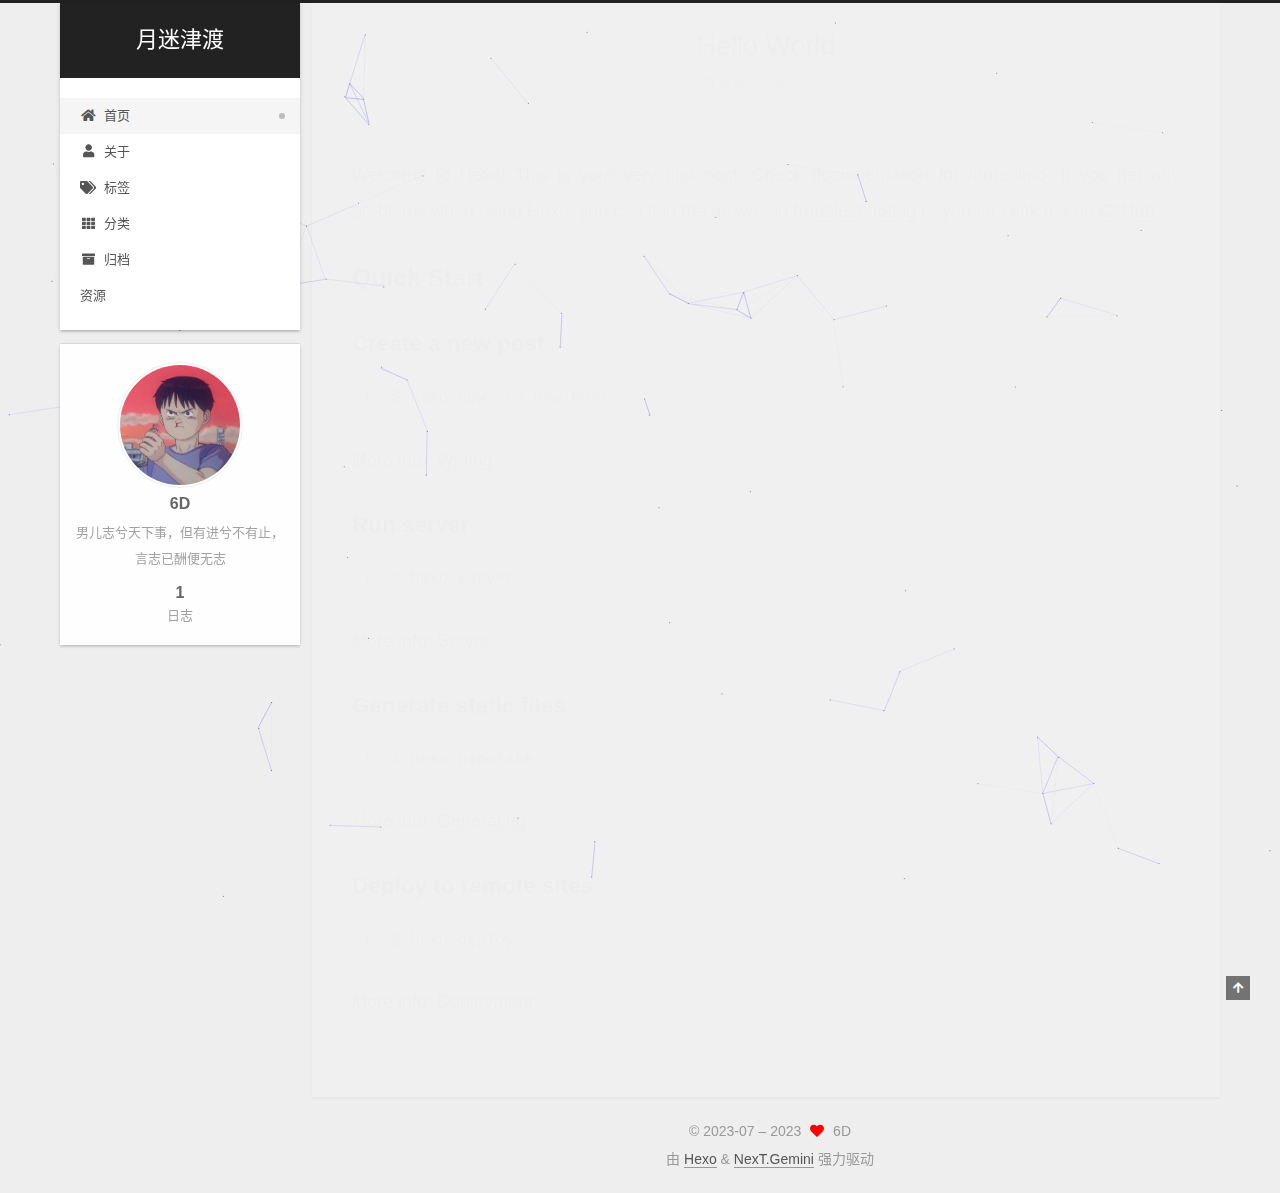
==== commit f8feb132: "Site updated: 2023-07-07 15:01:37" ====
--- a/index.html
+++ b/index.html
@@ -352,6 +352,8 @@
   </div>
 
   
+  
+  <script color='0,0,255' opacity='0.5' zIndex='-1' count='99' src="/lib/canvas-nest/canvas-nest.min.js"></script>
   <script src="/lib/anime.min.js"></script>
   <script src="/lib/velocity/velocity.min.js"></script>
   <script src="/lib/velocity/velocity.ui.min.js"></script>
--- a/css/main.css
+++ b/css/main.css
@@ -1169,7 +1169,7 @@
 }
 .links-of-author a::before,
 .links-of-author span.exturl::before {
-  background: #2dff1a;
+  background: #24ffc3;
   border-radius: 50%;
   content: ' ';
   display: inline-block;
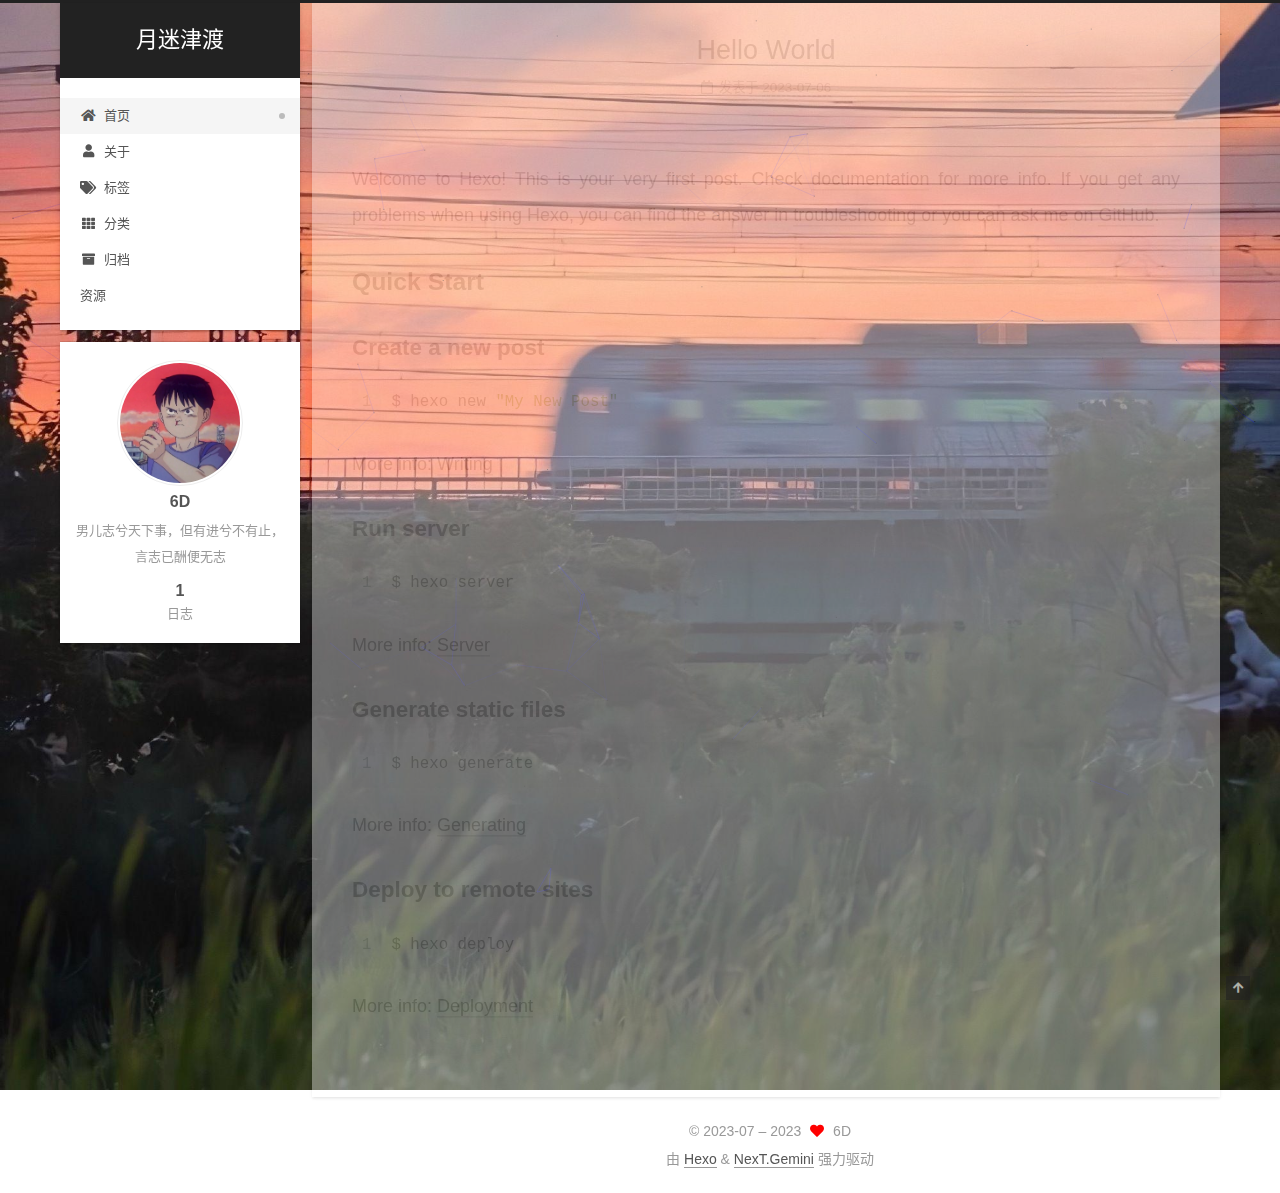
==== commit 2376546b: "Site updated: 2023-07-07 17:43:29" ====
--- a/index.html
+++ b/index.html
@@ -14,6 +14,8 @@
 
 
 <link rel="stylesheet" href="/lib/font-awesome/css/all.min.css">
+  <link rel="stylesheet" href="/lib/pace/pace-theme-minimal.min.css">
+  <script src="/lib/pace/pace.min.js"></script>
 
 <script id="hexo-configurations">
     var NexT = window.NexT || {};
--- a/css/main.css
+++ b/css/main.css
@@ -1169,7 +1169,7 @@
 }
 .links-of-author a::before,
 .links-of-author span.exturl::before {
-  background: #24ffc3;
+  background: #bbff2f;
   border-radius: 50%;
   content: ' ';
   display: inline-block;
@@ -2564,3 +2564,10 @@
     margin: 8px 0 0;
   }
 }
+body {
+  background: url("/images/background.jpg");
+  background-size: cover;
+  background-repeat: no-repeat;
+  background-attachment: fixed;
+  background-position: 50% 50%;
+}
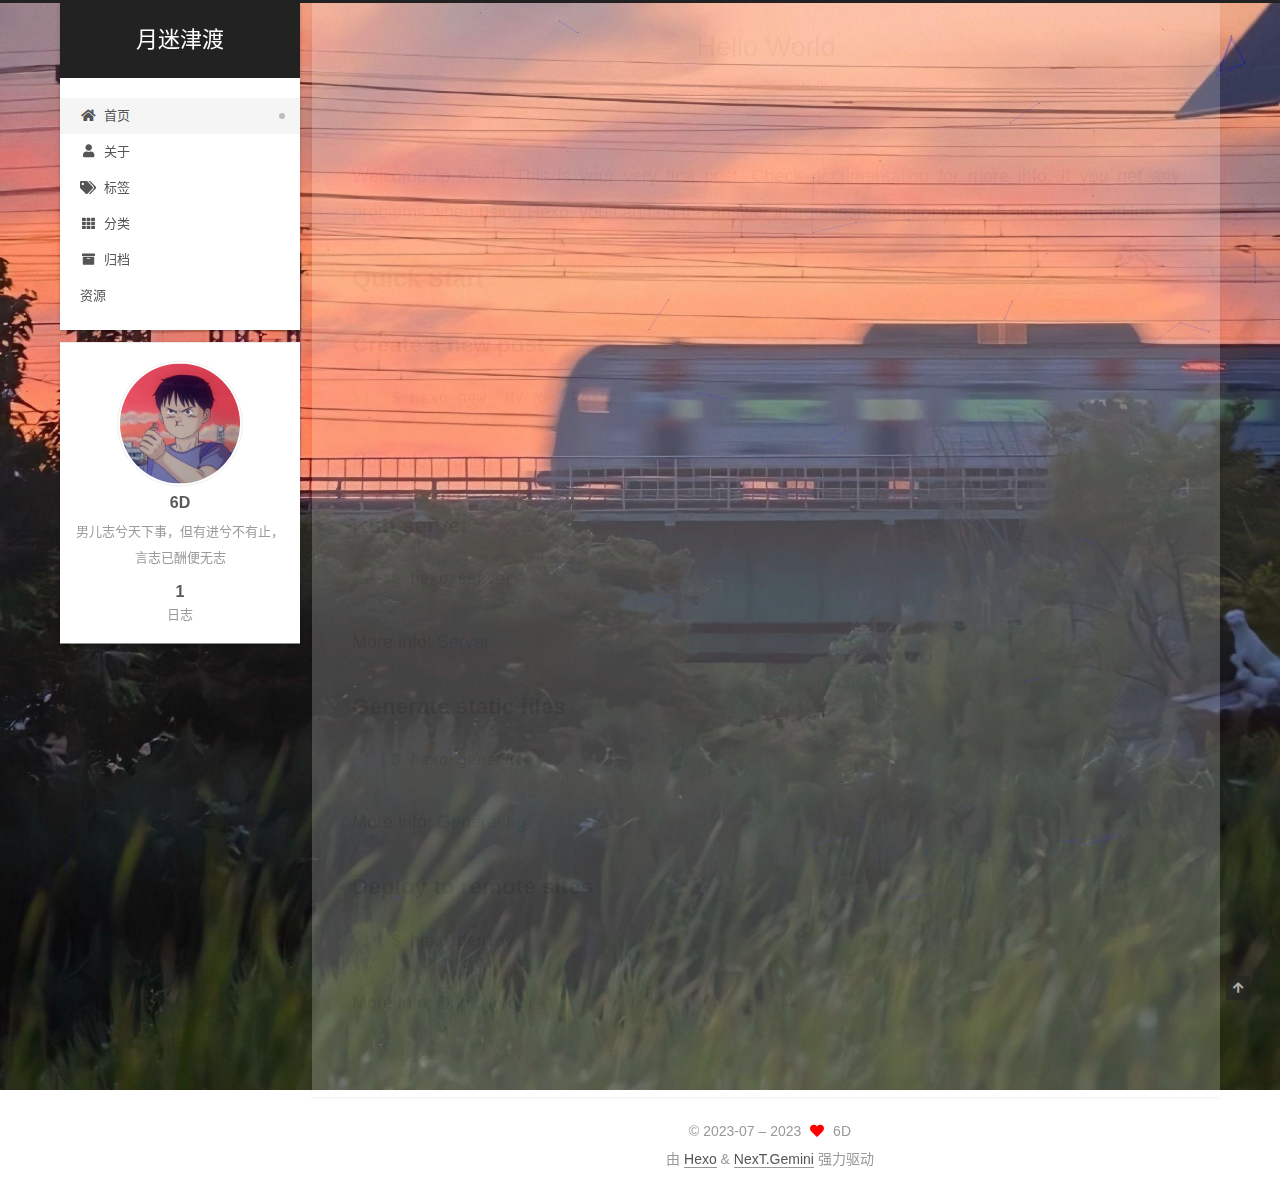
==== commit a34ff2ef: "Site updated: 2023-07-07 19:26:13" ====
--- a/index.html
+++ b/index.html
@@ -227,6 +227,8 @@
     
     
     
+
+	
       <footer class="post-footer">
         <div class="post-eof"></div>
       </footer>
--- a/css/main.css
+++ b/css/main.css
@@ -1169,7 +1169,7 @@
 }
 .links-of-author a::before,
 .links-of-author span.exturl::before {
-  background: #bbff2f;
+  background: #5becff;
   border-radius: 50%;
   content: ' ';
   display: inline-block;
@@ -1963,6 +1963,14 @@
 #qr p {
   text-align: center;
 }
+.post-body p a {
+  color: #0593d3;
+  border-bottom: none;
+}
+.post-body p a:hover {
+  color: #0477ab;
+  text-decoration: underline;
+}
 .category-all-page .category-all-title {
   text-align: center;
 }
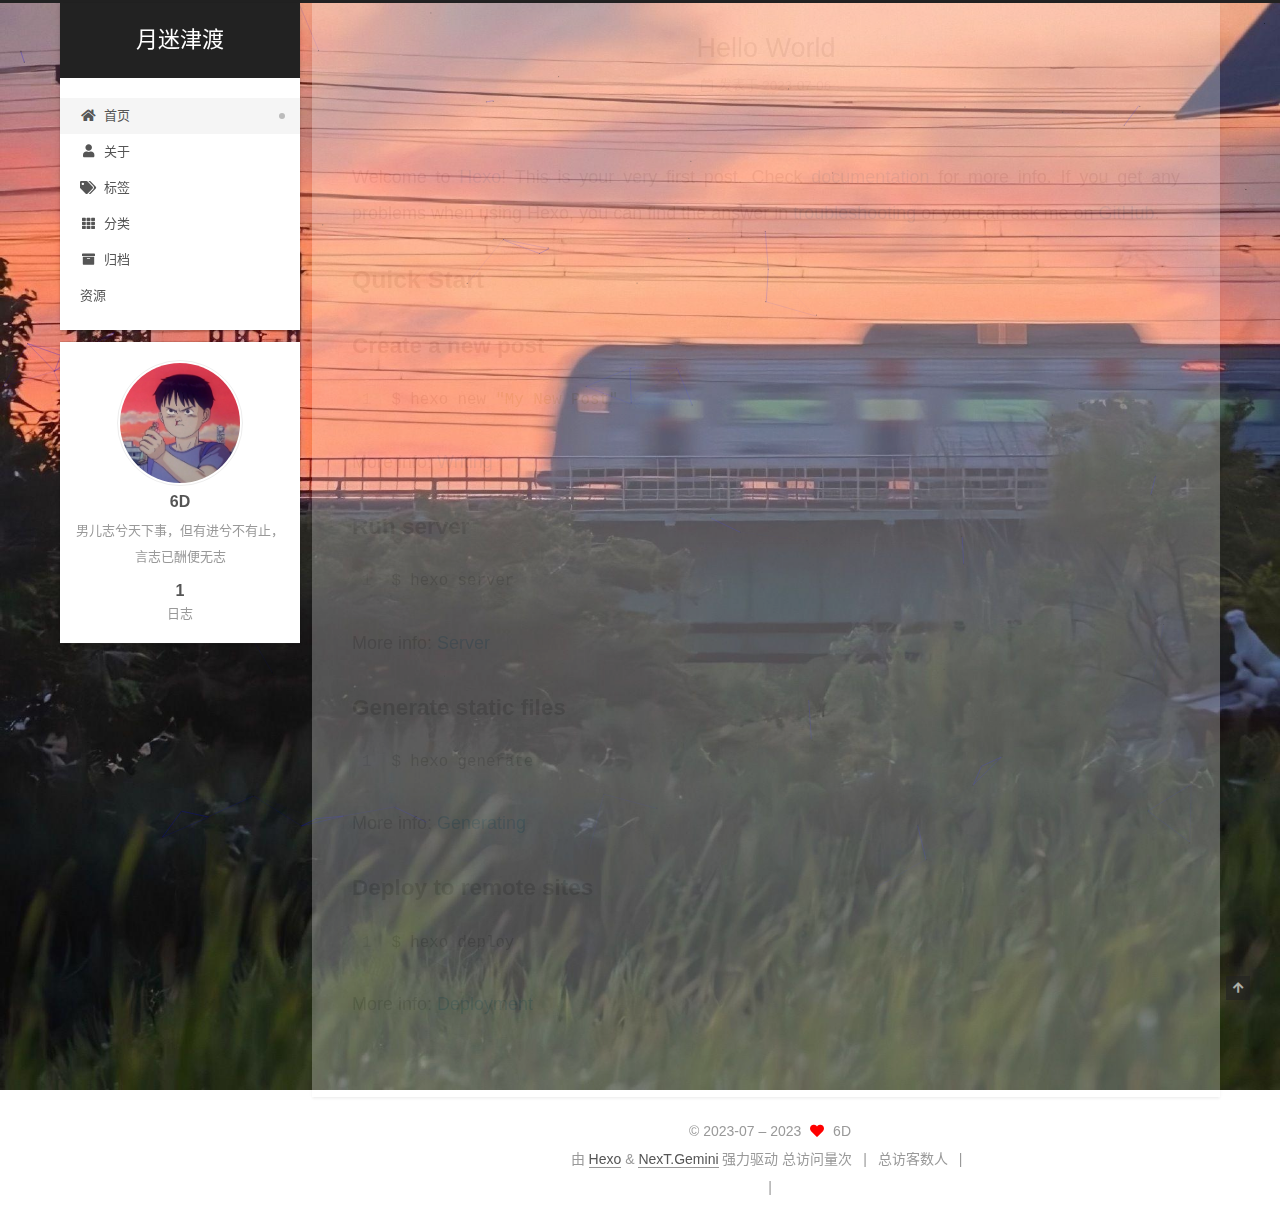
==== commit 63a0f528: "Site updated: 2023-07-07 21:07:13" ====
--- a/index.html
+++ b/index.html
@@ -342,7 +342,58 @@
   <div class="powered-by">由 <a href="https://hexo.io/" class="theme-link" rel="noopener" target="_blank">Hexo</a> & <a href="https://theme-next.org/" class="theme-link" rel="noopener" target="_blank">NexT.Gemini</a> 强力驱动
   </div>
 
+
+
+    <script async src="//dn-lbstatics.qbox.me/busuanzi/2.3/busuanzi.pure.mini.js"></script>
+
+    <span id="busuanzi_container_site_pv">总访问量<span id="busuanzi_value_site_pv"></span>次</span>
+    <span class="post-meta-divider">|</span>
+    <span id="busuanzi_container_site_uv">总访客数<span id="busuanzi_value_site_uv"></span>人</span>
+    <span class="post-meta-divider">|</span>
+<!-- 不蒜子计数初始值纠正 -->
+<script>
+$(document).ready(function() {
+
+    var int = setInterval(fixCount, 50);  // 50ms周期检测函数
+    var countOffset = 20000;  // 初始化首次数据
+
+    function fixCount() {            
+       if (document.getElementById("busuanzi_container_site_pv").style.display != "none")
+        {
+            $("#busuanzi_value_site_pv").html(parseInt($("#busuanzi_value_site_pv").html()) + countOffset); 
+            clearInterval(int);
+        }                  
+        if ($("#busuanzi_container_site_pv").css("display") != "none")
+        {
+            $("#busuanzi_value_site_uv").html(parseInt($("#busuanzi_value_site_uv").html()) + countOffset); // 加上初始数据 
+            clearInterval(int); // 停止检测
+        }  
+    }
+       	
+});
+</script> 
+
         
+<div class="busuanzi-count">
+  <script async src="https://busuanzi.ibruce.info/busuanzi/2.3/busuanzi.pure.mini.js"></script>
+    <span class="post-meta-item" id="busuanzi_container_site_uv" style="display: none;">
+      <span class="post-meta-item-icon">
+        <i class="fa fa-user"></i>
+      </span>
+      <span class="site-uv" title="总访客量">
+        <span id="busuanzi_value_site_uv"></span>
+      </span>
+    </span>
+    <span class="post-meta-divider">|</span>
+    <span class="post-meta-item" id="busuanzi_container_site_pv" style="display: none;">
+      <span class="post-meta-item-icon">
+        <i class="fa fa-eye"></i>
+      </span>
+      <span class="site-pv" title="总访问量">
+        <span id="busuanzi_value_site_pv"></span>
+      </span>
+    </span>
+</div>
 
 
 
--- a/css/main.css
+++ b/css/main.css
@@ -1169,7 +1169,7 @@
 }
 .links-of-author a::before,
 .links-of-author span.exturl::before {
-  background: #5becff;
+  background: #7a14ff;
   border-radius: 50%;
   content: ' ';
   display: inline-block;
@@ -1963,6 +1963,13 @@
 #qr p {
   text-align: center;
 }
+.post-copyright {
+  background: var(--card-bg-color);
+  border-left: 3px solid #ff2a2a;
+  list-style: none;
+  margin: 2em 0 0;
+  padding: 0.5em 1em;
+}
 .post-body p a {
   color: #0593d3;
   border-bottom: none;
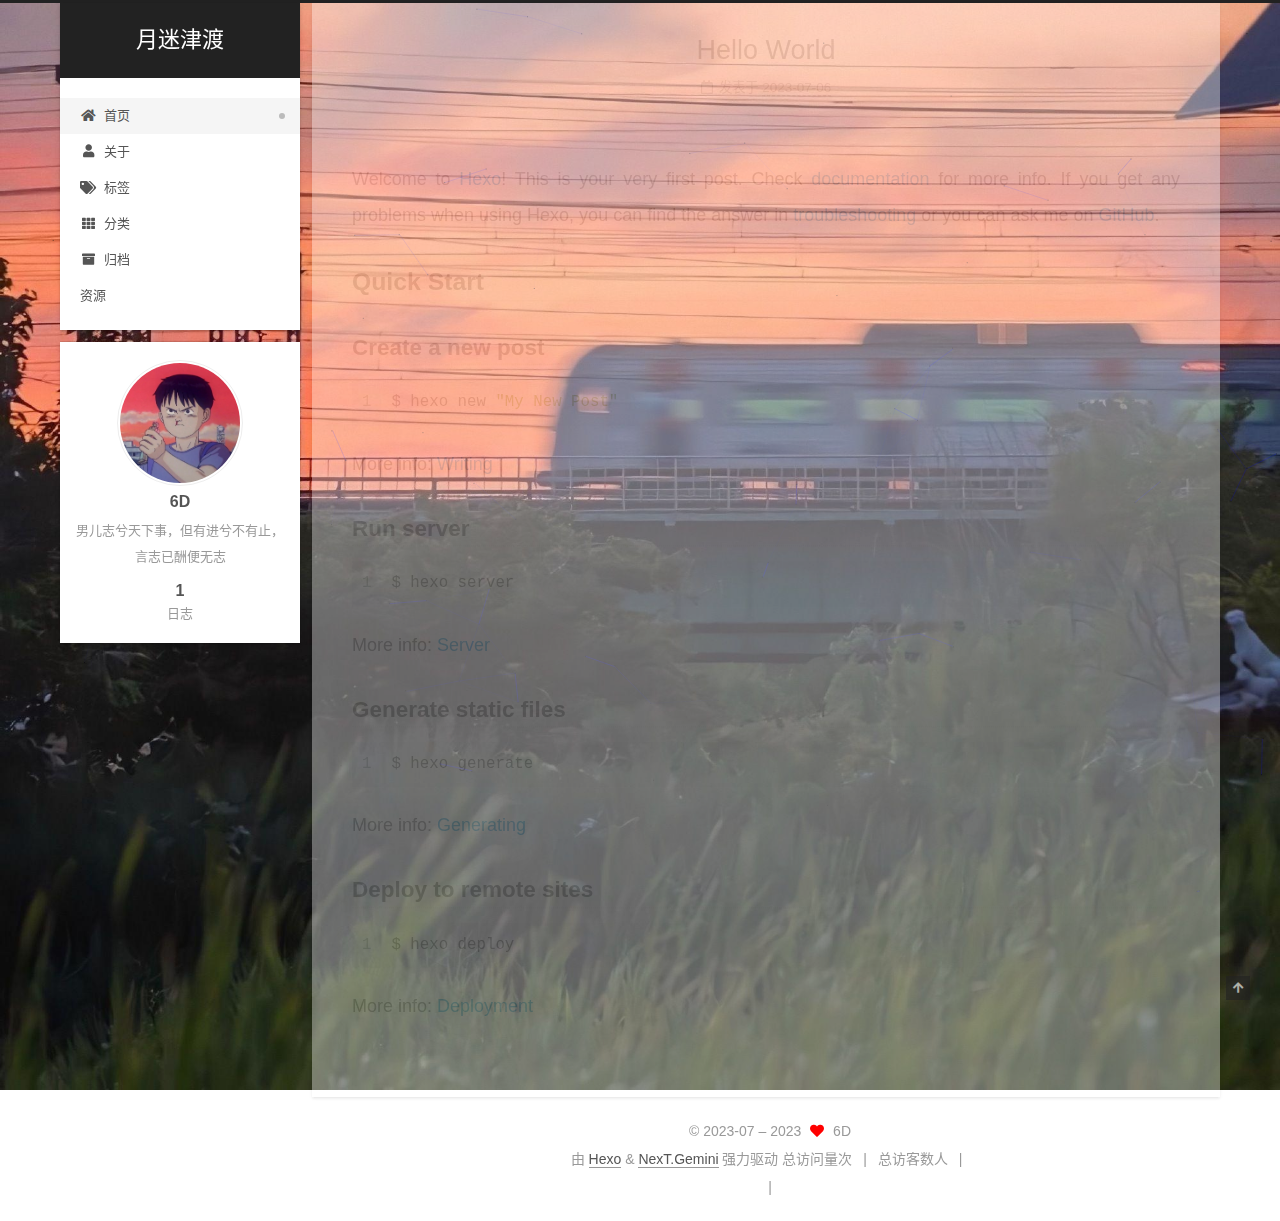
==== commit a4028f43: "Site updated: 2023-07-07 21:23:04" ====
--- a/index.html
+++ b/index.html
@@ -446,5 +446,6 @@
 
   
 
+
 </body>
 </html>
--- a/css/main.css
+++ b/css/main.css
@@ -1169,7 +1169,7 @@
 }
 .links-of-author a::before,
 .links-of-author span.exturl::before {
-  background: #7a14ff;
+  background: #cf3078;
   border-radius: 50%;
   content: ' ';
   display: inline-block;
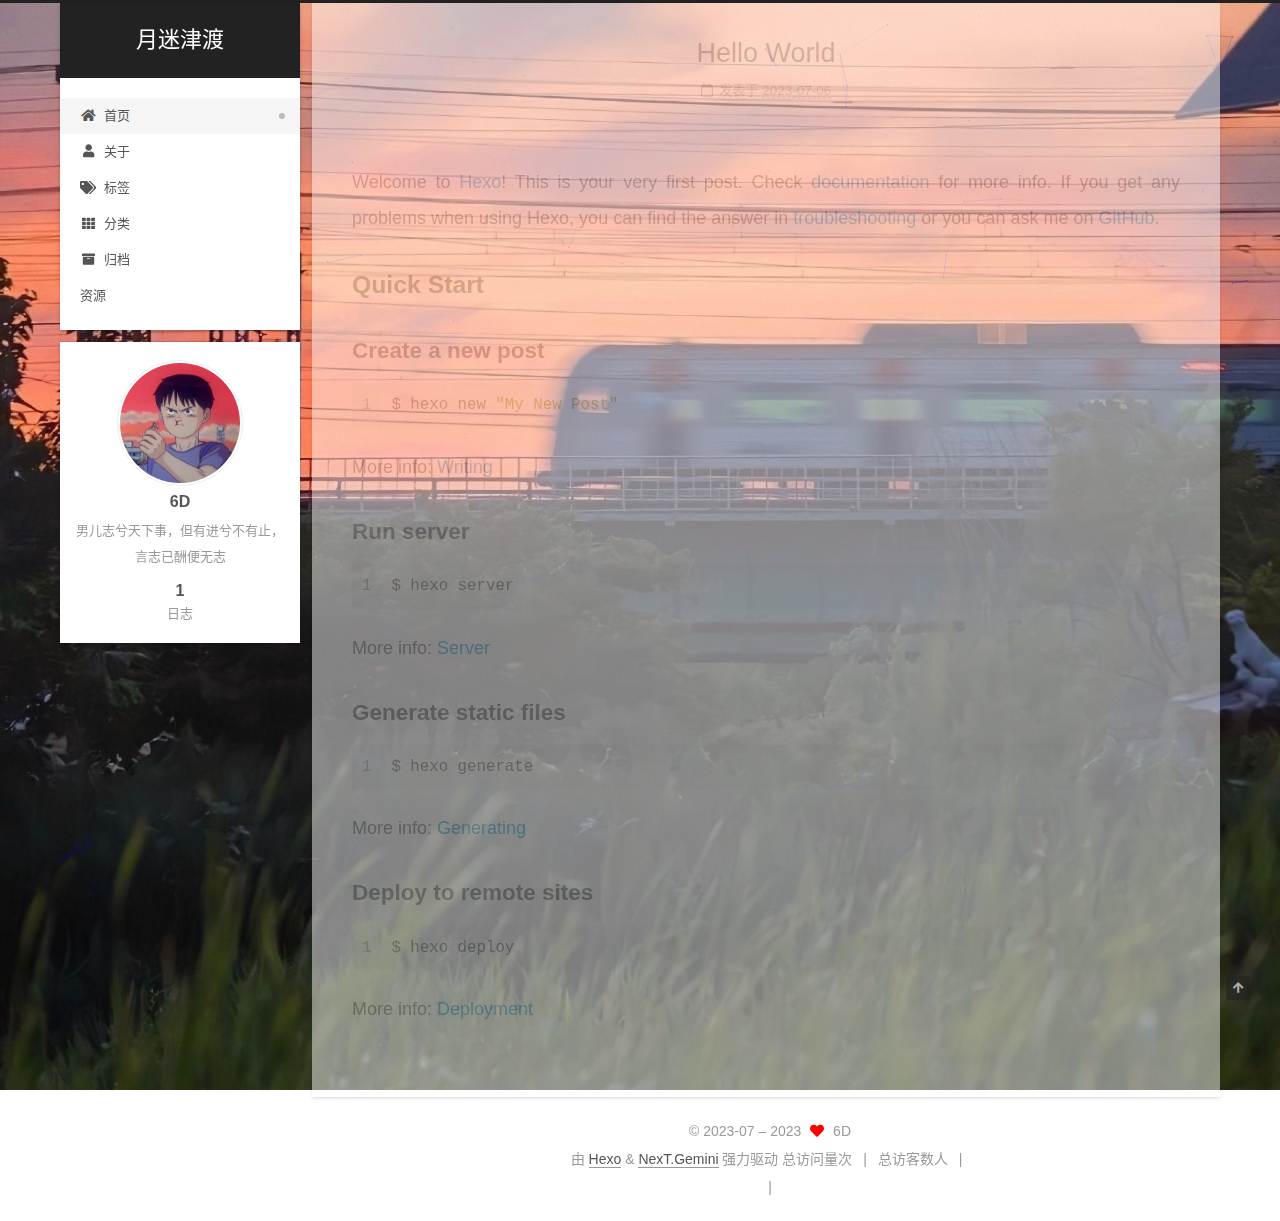
==== commit 091aafe9: "Site updated: 2023-07-07 21:38:31" ====
--- a/index.html
+++ b/index.html
@@ -446,6 +446,5 @@
 
   
 
-
 </body>
 </html>
--- a/css/main.css
+++ b/css/main.css
@@ -1169,7 +1169,7 @@
 }
 .links-of-author a::before,
 .links-of-author span.exturl::before {
-  background: #cf3078;
+  background: #26a78c;
   border-radius: 50%;
   content: ' ';
   display: inline-block;
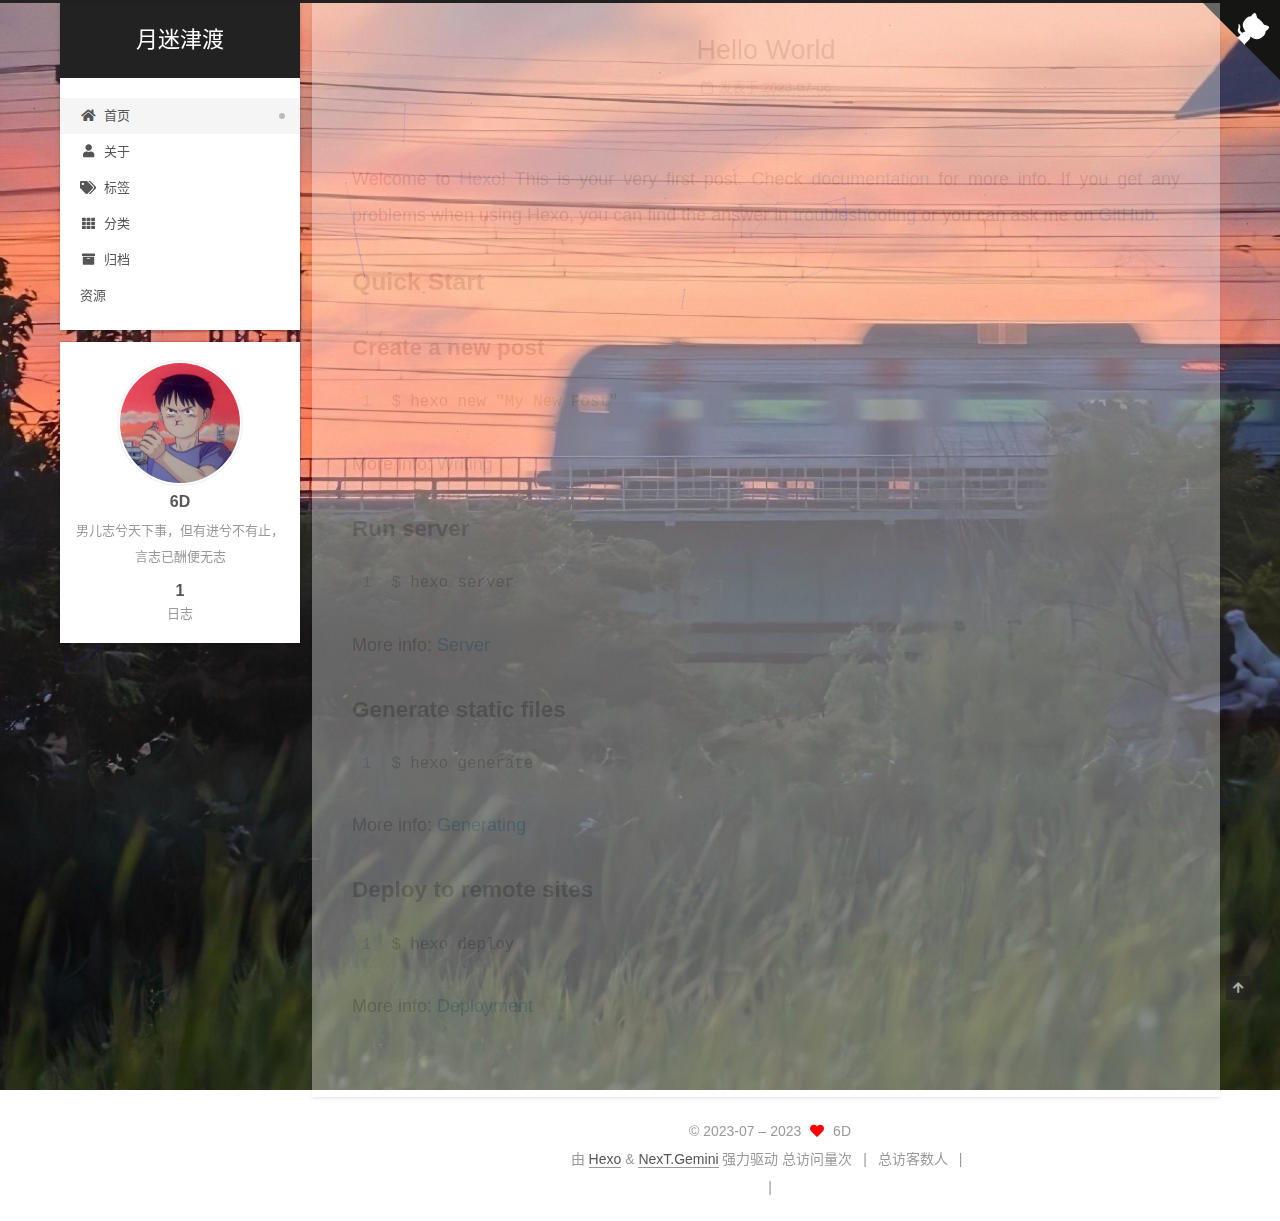
==== commit 44aa0221: "Site updated: 2023-07-08 10:01:39" ====
--- a/index.html
+++ b/index.html
@@ -81,7 +81,7 @@
 <body itemscope itemtype="http://schema.org/WebPage">
   <div class="container use-motion">
     <div class="headband"></div>
-
+      <a target="_blank" rel="noopener" href="https://github.com/6D-PJ" class="github-corner" aria-label="View source on GitHub"><svg width="80" height="80" viewBox="0 0 250 250" style="fill:#151513; color:#fff; position: absolute; top: 0; border: 0; right: 0;" aria-hidden="true"><path d="M0,0 L115,115 L130,115 L142,142 L250,250 L250,0 Z"></path><path d="M128.3,109.0 C113.8,99.7 119.0,89.6 119.0,89.6 C122.0,82.7 120.5,78.6 120.5,78.6 C119.2,72.0 123.4,76.3 123.4,76.3 C127.3,80.9 125.5,87.3 125.5,87.3 C122.9,97.6 130.6,101.9 134.4,103.2" fill="currentColor" style="transform-origin: 130px 106px;" class="octo-arm"></path><path d="M115.0,115.0 C114.9,115.1 118.7,116.5 119.8,115.4 L133.7,101.6 C136.9,99.2 139.9,98.4 142.2,98.6 C133.8,88.0 127.5,74.4 143.8,58.0 C148.5,53.4 154.0,51.2 159.7,51.0 C160.3,49.4 163.2,43.6 171.4,40.1 C171.4,40.1 176.1,42.5 178.8,56.2 C183.1,58.6 187.2,61.8 190.9,65.4 C194.5,69.0 197.7,73.2 200.1,77.6 C213.8,80.2 216.3,84.9 216.3,84.9 C212.7,93.1 206.9,96.0 205.4,96.6 C205.1,102.4 203.0,107.8 198.3,112.5 C181.9,128.9 168.3,122.5 157.7,114.1 C157.9,116.9 156.7,120.9 152.7,124.9 L141.0,136.5 C139.8,137.7 141.6,141.9 141.8,141.8 Z" fill="currentColor" class="octo-body"></path></svg></a><style>.github-corner:hover .octo-arm{animation:octocat-wave 560ms ease-in-out}@keyframes octocat-wave{0%,100%{transform:rotate(0)}20%,60%{transform:rotate(-25deg)}40%,80%{transform:rotate(10deg)}}@media (max-width:500px){.github-corner:hover .octo-arm{animation:none}.github-corner .octo-arm{animation:octocat-wave 560ms ease-in-out}}</style>
     <header class="header" itemscope itemtype="http://schema.org/WPHeader">
       <div class="header-inner"><div class="site-brand-container">
   <div class="site-nav-toggle">
--- a/css/main.css
+++ b/css/main.css
@@ -1169,7 +1169,7 @@
 }
 .links-of-author a::before,
 .links-of-author span.exturl::before {
-  background: #26a78c;
+  background: #9ca452;
   border-radius: 50%;
   content: ' ';
   display: inline-block;
